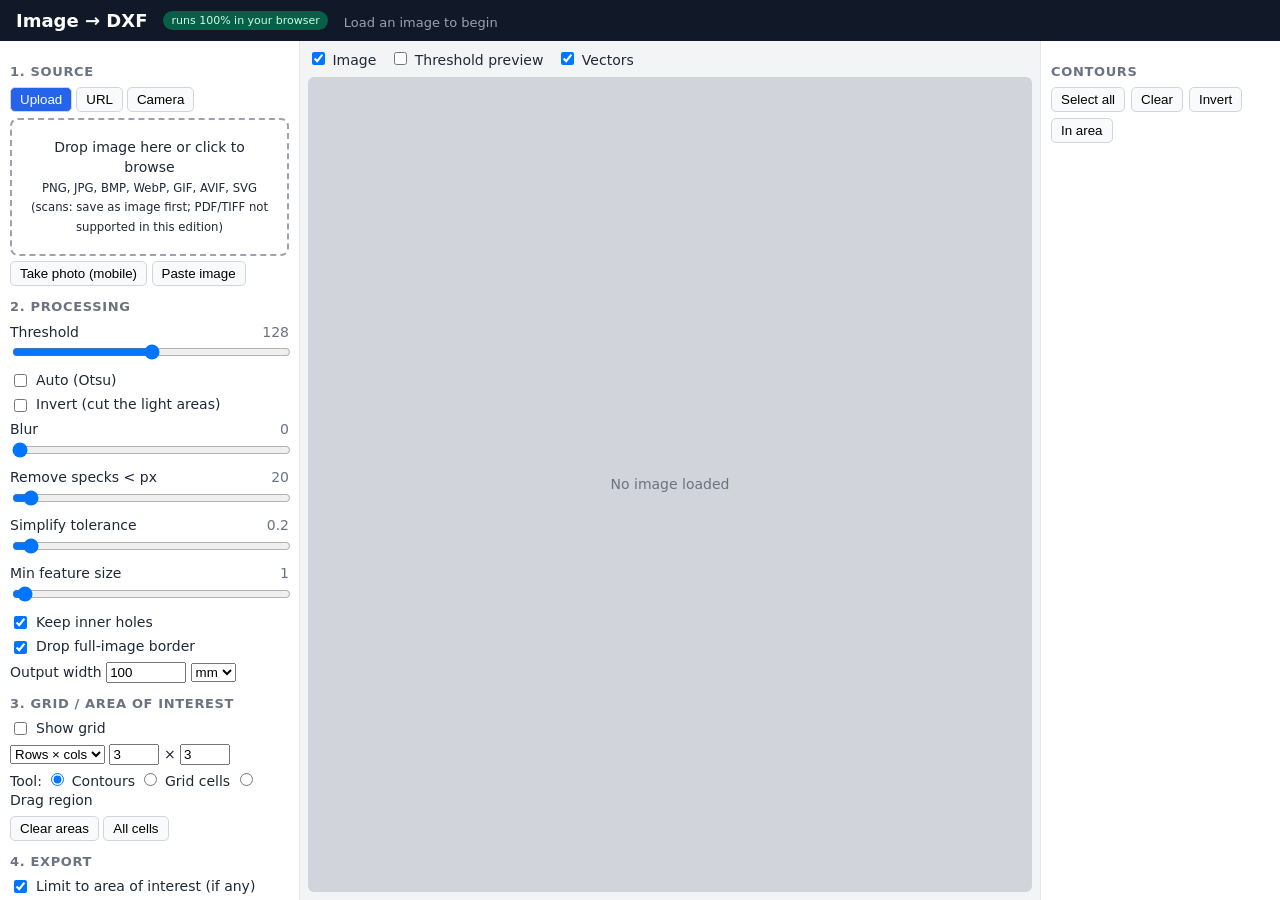
==== web/index.html @ 94e2ead6 "Image to DXF: browser app, Flask app, Windows package" ====
<!doctype html>
<html lang="en"><head><meta charset="utf-8">
<meta name="viewport" content="width=device-width,initial-scale=1">
<title>Image → DXF cut file (browser edition)</title>
<link rel="stylesheet" href="style.css">
</head><body>
<header><h1>Image → DXF</h1><span class="badge" title="Nothing is uploaded: all processing happens in this browser tab.">runs 100% in your browser</span><span id="status" class="status">Load an image to begin</span></header>
<main>
<aside id="panel">
  <section>
    <h2>1. Source</h2>
    <div class="tabs" id="srcTabs">
      <button data-tab="file" class="on">Upload</button><button data-tab="url">URL</button><button data-tab="cam">Camera</button>
    </div>
    <div id="tab-file" class="tab">
      <label id="drop" class="drop">Drop image here or click to browse<br><small>PNG, JPG, BMP, WebP, GIF, AVIF, SVG (scans: save as image first; PDF/TIFF not supported in this edition)</small>
        <input id="fileIn" type="file" accept="image/*" hidden></label>
      <div class="row"><button id="phoneShot" title="On phones/tablets: opens the camera app">Take photo (mobile)</button>
        <input id="phoneIn" type="file" accept="image/*" capture="environment" hidden>
        <button id="pasteBtn" title="Or just press Ctrl+V anywhere on the page">Paste image</button></div>
    </div>
    <div id="tab-url" class="tab" hidden>
      <input id="urlIn" type="url" placeholder="https://example.com/logo.png"><button id="urlGo">Fetch</button>
      <p class="note">Browsers only allow this when the image's website permits cross-origin access (CORS). Many sites don't:
      if it fails, right-click the image → <i>Save image as…</i> and upload the file instead. (The Python/Windows edition fetches server-side and works with more sites.)</p>
    </div>
    <div id="tab-cam" class="tab" hidden>
      <video id="video" playsinline muted></video>
      <p class="note">Camera needs permission, and HTTPS or localhost (opening the file directly also works in Chrome/Edge).</p>
      <div><button id="camStart">Start camera</button> <button id="camShot" disabled>Capture frame</button> <button id="camStop" disabled>Stop</button></div>
    </div>
  </section>
  <section>
    <h2>2. Processing</h2>
    <label>Threshold <output id="o_threshold">128</output><input id="threshold" type="range" min="0" max="255" value="128"></label>
    <label class="row"><input id="auto" type="checkbox"> Auto (Otsu)</label>
    <label class="row"><input id="invert" type="checkbox"> Invert (cut the light areas)</label>
    <label>Blur <output id="o_blur">0</output><input id="blur" type="range" min="0" max="10" value="0"></label>
    <label>Remove specks &lt; <output id="o_speckle">20</output> px<input id="speckle" type="range" min="0" max="500" value="20"></label>
    <label>Simplify tolerance <output id="o_tolerance">0.2</output><input id="tolerance" type="range" min="0" max="5" step="0.05" value="0.2"></label>
    <label>Min feature size <output id="o_min_feature">1</output><input id="min_feature" type="range" min="0" max="50" step="0.5" value="1"></label>
    <label class="row"><input id="holes" type="checkbox" checked> Keep inner holes</label>
    <label class="row"><input id="drop_frame" type="checkbox" checked> Drop full-image border</label>
    <div class="row">Output width <input id="width" type="number" min="0.1" step="any" value="100" style="width:80px">
      <select id="unit"><option>mm</option><option>in</option></select> <small id="heightNote"></small></div>
  </section>
  <section>
    <h2>3. Grid / area of interest</h2>
    <label class="row"><input id="gridOn" type="checkbox"> Show grid</label>
    <div class="row"><select id="gridMode"><option value="count">Rows × cols</option><option value="size">Cell size</option></select>
      <span id="gridCount"><input id="rows" type="number" min="1" max="100" value="3" style="width:50px"> ×
      <input id="cols" type="number" min="1" max="100" value="3" style="width:50px"></span>
      <span id="gridSize" hidden><input id="cell" type="number" min="0.1" step="any" value="25" style="width:70px"> <span class="u">mm</span></span></div>
    <div class="row">Tool:
      <label><input type="radio" name="tool" value="contour" checked> Contours</label>
      <label><input type="radio" name="tool" value="cell"> Grid cells</label>
      <label><input type="radio" name="tool" value="region"> Drag region</label></div>
    <div class="row"><button id="clearAreas">Clear areas</button> <button id="allCells">All cells</button> <small id="areaNote"></small></div>
  </section>
  <section>
    <h2>4. Export</h2>
    <label class="row"><input id="limitArea" type="checkbox" checked> Limit to area of interest (if any)</label>
    <label class="row"><input id="clip" type="checkbox"> Clip contours at area boundary</label>
    <div class="row">Split: <select id="split"><option value="none">One file, one CUT layer</option><option value="layers">One file, layer per group</option><option value="files">Separate files (zip)</option></select></div>
    <div class="row">Group by: <select id="groupBy"><option value="contour">contour</option><option value="cell">area / cell</option></select>
      <label class="row"><input id="zero" type="checkbox"> origin to 0,0 per file</label></div>
    <button id="download" class="primary" disabled>Download DXF</button>
    <div id="exportNote" class="note"></div>
  </section>
</aside>
<section id="view">
  <div class="toolbar">
    <label><input id="showImg" type="checkbox" checked> Image</label>
    <label><input id="showMask" type="checkbox"> Threshold preview</label>
    <label><input id="showVec" type="checkbox" checked> Vectors</label>
    <span id="info" class="note"></span>
  </div>
  <div id="stage"><svg id="svg" xmlns="http://www.w3.org/2000/svg"></svg><div id="empty">No image loaded</div></div>
</section>
<aside id="listPanel">
  <h2>Contours <small id="selCount"></small></h2>
  <div class="row"><button id="selAll">Select all</button><button id="selNone">Clear</button><button id="selInv">Invert</button><button id="selArea" title="Select contours whose bounding box touches the area of interest">In area</button></div>
  <ul id="list"></ul>
</aside>
</main>
<script src="js/polygon-clipping.umd.min.js"></script>
<script src="js/trace.js"></script>
<script src="js/dxf.js"></script>
<script src="js/app.js"></script>
</body></html>
---- web/style.css ----
*{box-sizing:border-box}
body{margin:0;font:14px/1.4 system-ui,sans-serif;background:#f3f4f6;color:#1f2937;height:100vh;display:flex;flex-direction:column}
header{background:#111827;color:#fff;padding:8px 16px;display:flex;gap:16px;align-items:baseline}
header h1{font-size:18px;margin:0}.status{font-size:13px;color:#9ca3af}.status.err{color:#fca5a5}
main{flex:1;display:grid;grid-template-columns:300px 1fr 240px;min-height:0}
aside,#view{overflow:auto}
#panel,#listPanel{background:#fff;padding:10px;border-right:1px solid #e5e7eb}
#listPanel{border-left:1px solid #e5e7eb;border-right:0;display:flex;flex-direction:column}
h2{font-size:13px;text-transform:uppercase;letter-spacing:.05em;color:#6b7280;margin:12px 0 6px}
section>label,section .row{display:block;margin:5px 0}
.row{display:flex;gap:6px;align-items:center;flex-wrap:wrap}
label.row{display:flex}
input[type=range]{width:100%}input[type=url]{width:70%}
output{float:right;color:#6b7280}
button{padding:4px 9px;border:1px solid #d1d5db;background:#f9fafb;border-radius:5px;cursor:pointer}
button:hover:not(:disabled){background:#eef2ff}button:disabled{opacity:.5;cursor:default}
button.primary{background:#2563eb;color:#fff;border-color:#1d4ed8;width:100%;padding:8px;margin-top:6px}
.tabs{display:flex;gap:4px;margin-bottom:6px}.tabs button.on{background:#2563eb;color:#fff}
.drop{display:block;border:2px dashed #9ca3af;border-radius:8px;padding:18px;text-align:center;cursor:pointer}
.drop.over{background:#dbeafe;border-color:#2563eb}
video{width:100%;background:#000;border-radius:6px;max-height:180px}
.note{font-size:12px;color:#6b7280}
#view{padding:8px;display:flex;flex-direction:column}
.toolbar{display:flex;gap:14px;align-items:center;margin-bottom:6px}
#stage{position:relative;flex:1;background:#d1d5db;border-radius:6px;overflow:auto;display:flex;align-items:flex-start;justify-content:center}
#svg{max-width:100%;max-height:100%;background:#fff;display:none;user-select:none;touch-action:none}
#empty{color:#6b7280;align-self:center}
#list{list-style:none;margin:6px 0 0;padding:0;overflow:auto;flex:1}
#list li{display:flex;gap:6px;align-items:center;padding:2px 4px;border-radius:4px;cursor:pointer;font-size:12px}
#list li:hover,#list li.hl{background:#fee2e2}#list li .tag{color:#6b7280;margin-left:auto}
#list li.off{color:#9ca3af}
.c{fill:rgba(220,38,38,.12);stroke:#dc2626;stroke-width:1.5;vector-effect:non-scaling-stroke;cursor:pointer}
.c.off{fill:rgba(0,0,0,0);stroke:#9ca3af;stroke-dasharray:4 3}.c.hl{fill:rgba(250,204,21,.45);stroke:#ca8a04}
.g{stroke:#2563eb;stroke-width:1;vector-effect:non-scaling-stroke;opacity:.7;fill:none}
.cell{fill:rgba(37,99,235,.22);stroke:#2563eb;vector-effect:non-scaling-stroke}
.area{fill:rgba(16,185,129,.2);stroke:#059669;stroke-width:2;vector-effect:non-scaling-stroke;stroke-dasharray:6 3}
.lbl{font:12px sans-serif;fill:#1d4ed8;pointer-events:none}
button.primary:hover:not(:disabled){background:#1d4ed8}

.badge{background:#065f46;color:#d1fae5;font-size:11px;padding:2px 8px;border-radius:10px;align-self:center}
.tab p.note{margin:6px 0}
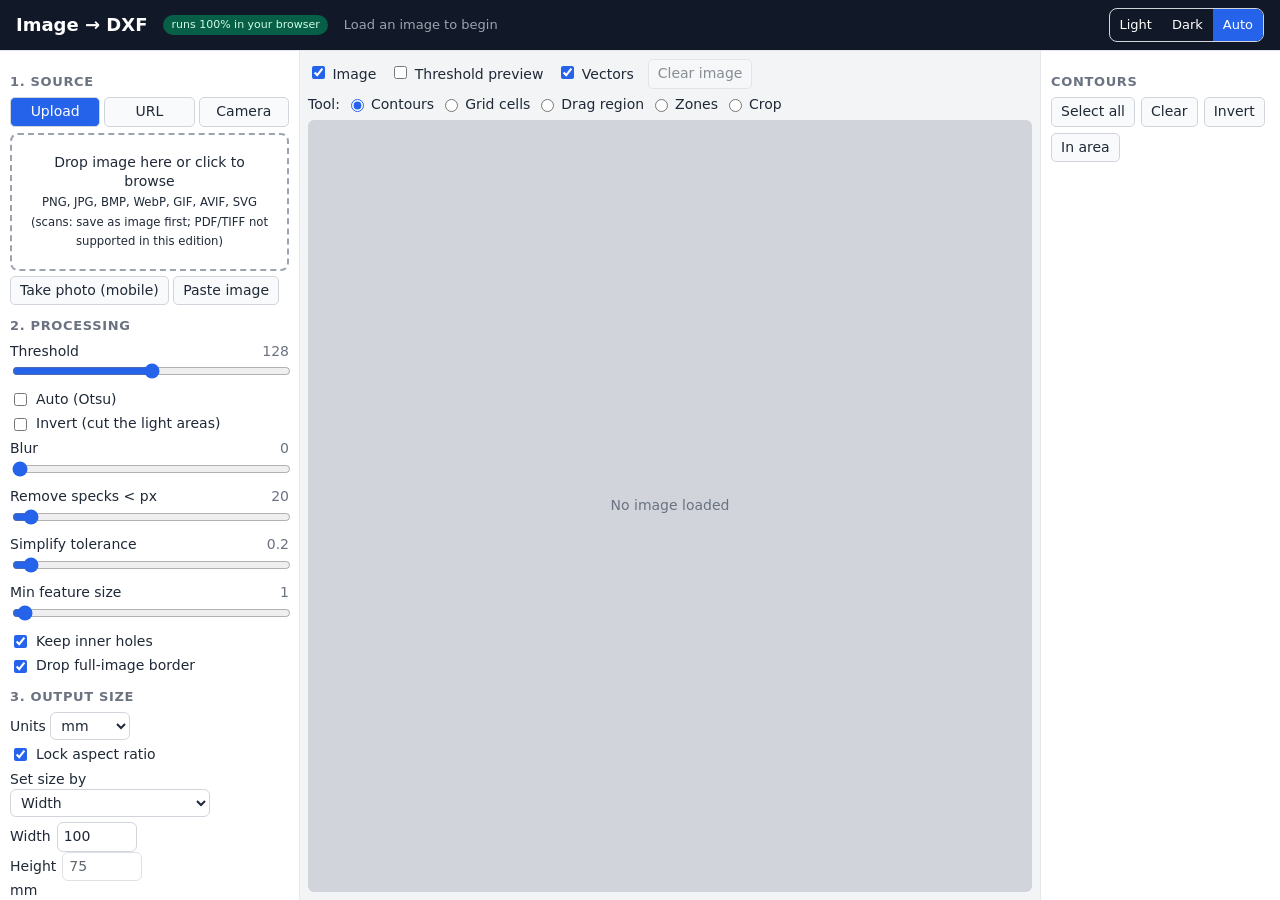
==== commit 18cfb2fe: "Browser edition v3: clear image, cut-inside-first + nearest order, tabs/bridges, zones, crop/focus, " ====
--- a/web/index.html
+++ b/web/index.html
@@ -1,13 +1,25 @@
 <!doctype html>
 <html lang="en"><head><meta charset="utf-8">
-<meta name="viewport" content="width=device-width,initial-scale=1">
+<meta name="viewport" content="width=device-width,initial-scale=1,viewport-fit=cover">
+<meta name="color-scheme" content="light dark">
+<meta name="theme-color" content="#111827" media="(prefers-color-scheme: light)">
+<meta name="theme-color" content="#0b0f17" media="(prefers-color-scheme: dark)">
+<meta name="apple-mobile-web-app-capable" content="yes">
+<meta name="mobile-web-app-capable" content="yes">
+<meta name="apple-mobile-web-app-status-bar-style" content="black-translucent">
+<meta name="apple-mobile-web-app-title" content="Image to DXF">
+<link rel="manifest" href="manifest.webmanifest">
+<link rel="apple-touch-icon" href="icons/apple-touch-icon.png">
+<link rel="icon" type="image/png" sizes="192x192" href="icons/icon-192.png">
+<script>(function(){try{var t=localStorage.getItem('i2d-theme');if(t==='light'||t==='dark')document.documentElement.setAttribute('data-theme',t);}catch(e){}})();</script>
 <title>Image → DXF cut file (browser edition)</title>
 <link rel="stylesheet" href="style.css">
 </head><body>
-<header><h1>Image → DXF</h1><span class="badge" title="Nothing is uploaded: all processing happens in this browser tab.">runs 100% in your browser</span><span id="status" class="status">Load an image to begin</span></header>
+<header><h1>Image → DXF</h1><span class="badge" title="Nothing is uploaded: all processing happens in this browser tab.">runs 100% in your browser</span><span id="status" class="status" role="status" aria-live="polite">Load an image to begin</span>
+<div class="theme" id="themeSwitch" role="group" aria-label="Color theme"><button data-theme="light">Light</button><button data-theme="dark">Dark</button><button data-theme="auto" class="on">Auto</button></div></header>
 <main>
 <aside id="panel">
-  <section>
+  <section id="s-src">
     <h2>1. Source</h2>
     <div class="tabs" id="srcTabs">
       <button data-tab="file" class="on">Upload</button><button data-tab="url">URL</button><button data-tab="cam">Camera</button>
@@ -20,17 +32,17 @@
         <button id="pasteBtn" title="Or just press Ctrl+V anywhere on the page">Paste image</button></div>
     </div>
     <div id="tab-url" class="tab" hidden>
-      <input id="urlIn" type="url" placeholder="https://example.com/logo.png"><button id="urlGo">Fetch</button>
+      <input id="urlIn" type="url" inputmode="url" autocapitalize="off" autocorrect="off" spellcheck="false" placeholder="https://example.com/logo.png"><button id="urlGo">Fetch</button>
       <p class="note">Browsers only allow this when the image's website permits cross-origin access (CORS). Many sites don't:
       if it fails, right-click the image → <i>Save image as…</i> and upload the file instead. (The Python/Windows edition fetches server-side and works with more sites.)</p>
     </div>
     <div id="tab-cam" class="tab" hidden>
-      <video id="video" playsinline muted></video>
+      <video id="video" playsinline webkit-playsinline autoplay muted></video>
       <p class="note">Camera needs permission, and HTTPS or localhost (opening the file directly also works in Chrome/Edge).</p>
       <div><button id="camStart">Start camera</button> <button id="camShot" disabled>Capture frame</button> <button id="camStop" disabled>Stop</button></div>
     </div>
   </section>
-  <section>
+  <section id="s-proc">
     <h2>2. Processing</h2>
     <label>Threshold <output id="o_threshold">128</output><input id="threshold" type="range" min="0" max="255" value="128"></label>
     <label class="row"><input id="auto" type="checkbox"> Auto (Otsu)</label>
@@ -41,30 +53,67 @@
     <label>Min feature size <output id="o_min_feature">1</output><input id="min_feature" type="range" min="0" max="50" step="0.5" value="1"></label>
     <label class="row"><input id="holes" type="checkbox" checked> Keep inner holes</label>
     <label class="row"><input id="drop_frame" type="checkbox" checked> Drop full-image border</label>
-    <div class="row">Output width <input id="width" type="number" min="0.1" step="any" value="100" style="width:80px">
-      <select id="unit"><option>mm</option><option>in</option></select> <small id="heightNote"></small></div>
   </section>
-  <section>
-    <h2>3. Grid / area of interest</h2>
+  <section id="s-size">
+    <h2>3. Output size</h2>
+    <div class="row">Units <select id="unit" aria-label="Units"><option value="mm">mm</option><option value="in">inches</option></select>
+      <label class="row"><input id="lock" type="checkbox" checked> Lock aspect ratio</label></div>
+    <div class="row">Set size by <select id="sizeBy" aria-label="Set size by"><option value="width">Width</option><option value="height">Height</option><option value="percent">Scale (%)</option><option value="dpi">Pixels per inch (PPI/DPI)</option></select></div>
+    <div class="row sizerow"><label>Width <input id="width" type="number" min="0.001" step="any" value="100" class="n80"></label>
+      <label>Height <input id="height" type="number" min="0.001" step="any" value="75" class="n80"></label> <span class="u">mm</span></div>
+    <div class="row" id="rowPct" hidden><label>Scale <input id="pct" type="number" min="0.01" step="any" value="100" class="n80"> %</label> <small>100% = 96 px per inch</small></div>
+    <div class="row" id="rowDpi" hidden><label>PPI <input id="dpi" type="number" min="0.01" step="any" value="96" class="n80"></label> <small>pixels of the image per inch</small></div>
+    <div class="row" id="rowRef" hidden>Width / height refer to <select id="sizeRef" aria-label="Size refers to"><option value="full">the full image (scale preserved)</option><option value="crop">the cropped area</option></select></div>
+    <div id="sizeOut" class="note strong" aria-live="polite">Output size: –</div>
+  </section>
+  <section id="s-crop">
+    <h2>Crop / focus area</h2>
+    <p class="note">Draw a rectangle with the Crop tool, then <i>Focus</i>: tracing and the DXF use only that part of the picture (DXF origin = crop corner). Crop again to narrow further.</p>
+    <div class="row"><button id="cropDraw">Draw crop area</button><button id="cropApply" disabled>Focus / Crop to area</button><button id="cropReset" disabled>Reset crop</button></div>
+    <div id="cropNote" class="note">No crop</div>
+  </section>
+  <section id="s-grid">
+    <h2>4. Grid / area of interest</h2>
     <label class="row"><input id="gridOn" type="checkbox"> Show grid</label>
     <div class="row"><select id="gridMode"><option value="count">Rows × cols</option><option value="size">Cell size</option></select>
-      <span id="gridCount"><input id="rows" type="number" min="1" max="100" value="3" style="width:50px"> ×
-      <input id="cols" type="number" min="1" max="100" value="3" style="width:50px"></span>
-      <span id="gridSize" hidden><input id="cell" type="number" min="0.1" step="any" value="25" style="width:70px"> <span class="u">mm</span></span></div>
-    <div class="row">Tool:
-      <label><input type="radio" name="tool" value="contour" checked> Contours</label>
-      <label><input type="radio" name="tool" value="cell"> Grid cells</label>
-      <label><input type="radio" name="tool" value="region"> Drag region</label></div>
+      <span id="gridCount"><input id="rows" type="number" min="1" max="100" value="3" class="n50"> ×
+      <input id="cols" type="number" min="1" max="100" value="3" class="n50"></span>
+      <span id="gridSize" hidden><input id="cell" type="number" min="0.1" step="any" value="25" class="n70"> <span class="u">mm</span></span></div>
     <div class="row"><button id="clearAreas">Clear areas</button> <button id="allCells">All cells</button> <small id="areaNote"></small></div>
   </section>
-  <section>
-    <h2>4. Export</h2>
+  <section id="s-zones">
+    <h2>5. Zones</h2>
+    <p class="note">Choose the <i>Zones</i> tool and drag on the image to draw a rectangle. Drag a zone to move it, drag its handles to resize. A zone that is switched <b>off</b> removes every contour whose centre (centroid or bounding-box centre) is inside it from the DXF.</p>
+    <div class="row"><button id="zoneAdd">Add zone</button><button id="zoneClear">Clear all zones</button></div>
+    <div id="zoneList"></div>
+  </section>
+  <section id="s-cut">
+    <h2>6. Cut order &amp; tabs</h2>
+    <label class="row"><input id="insideFirst" type="checkbox"> Cut inside first <small>(holes in letters / numbers / shapes and nested islands are written, and so cut, before the outer cut)</small></label>
+    <label class="row"><input id="nearest" type="checkbox"> Nearest-neighbour order <small>(shorter travel)</small></label>
+    <label class="row"><input id="ioLayers" type="checkbox"> Layers CUT_INNER / CUT_OUTER <small>(one-file mode)</small></label>
+    <label class="row"><input id="showOrder" type="checkbox"> Show cut order numbers in preview</label>
+    <div id="orderNote" class="note"></div>
+    <h3>Tabs (hold-in bridges)</h3>
+    <p class="note">Leaves small uncut gaps so parts stay attached until the job ends. Mark contours with the <b>⊓</b> button in the list, or use the buttons below.</p>
+    <label class="row"><input id="tabsAll" type="checkbox"> Tabs on all outer cuts</label>
+    <div class="row"><button id="tabsSel">Add tabs to selected</button><button id="tabsClear">Clear tab marks</button></div>
+    <label class="row"><input id="tabsSkipHoles" type="checkbox" checked> Only outer contours (skip holes)</label>
+    <div class="row"><label>Tab width <input id="tabW" type="number" min="0.001" step="any" value="1" class="n70"></label> <span class="u">mm</span></div>
+    <div class="row">Tabs <select id="tabMode" aria-label="Tab count mode"><option value="count">per contour</option><option value="spacing">by spacing</option></select>
+      <input id="tabN" type="number" min="1" max="50" step="1" value="4" class="n50" aria-label="Tabs per contour">
+      <span id="tabSpacingWrap" hidden><input id="tabS" type="number" min="0.001" step="any" value="50" class="n70" aria-label="Tab spacing"> <span class="u">mm</span></span></div>
+    <div id="tabNote" class="note"></div>
+  </section>
+  <section id="s-exp">
+    <h2>7. Export</h2>
     <label class="row"><input id="limitArea" type="checkbox" checked> Limit to area of interest (if any)</label>
     <label class="row"><input id="clip" type="checkbox"> Clip contours at area boundary</label>
     <div class="row">Split: <select id="split"><option value="none">One file, one CUT layer</option><option value="layers">One file, layer per group</option><option value="files">Separate files (zip)</option></select></div>
     <div class="row">Group by: <select id="groupBy"><option value="contour">contour</option><option value="cell">area / cell</option></select>
       <label class="row"><input id="zero" type="checkbox"> origin to 0,0 per file</label></div>
     <button id="download" class="primary" disabled>Download DXF</button>
+    <button id="share" class="primary alt" hidden>Share / Save to Files…</button>
     <div id="exportNote" class="note"></div>
   </section>
 </aside>
@@ -73,8 +122,15 @@
     <label><input id="showImg" type="checkbox" checked> Image</label>
     <label><input id="showMask" type="checkbox"> Threshold preview</label>
     <label><input id="showVec" type="checkbox" checked> Vectors</label>
+    <button id="clearImg" disabled title="Remove the image and reset contours, selection, grid, zones and crop">Clear image</button>
     <span id="info" class="note"></span>
   </div>
+  <div class="row tools" id="toolRow">Tool:
+    <label><input type="radio" name="tool" value="contour" checked> Contours</label>
+    <label><input type="radio" name="tool" value="cell"> Grid cells</label>
+    <label><input type="radio" name="tool" value="region"> Drag region</label>
+    <label><input type="radio" name="tool" value="zone"> Zones</label>
+    <label><input type="radio" name="tool" value="crop"> Crop</label></div>
   <div id="stage"><svg id="svg" xmlns="http://www.w3.org/2000/svg"></svg><div id="empty">No image loaded</div></div>
 </section>
 <aside id="listPanel">
@@ -83,6 +139,7 @@
   <ul id="list"></ul>
 </aside>
 </main>
+<script src="js/theme.js"></script>
 <script src="js/polygon-clipping.umd.min.js"></script>
 <script src="js/trace.js"></script>
 <script src="js/dxf.js"></script>
--- a/web/style.css
+++ b/web/style.css
@@ -1,41 +1,173 @@
-*{box-sizing:border-box}
-body{margin:0;font:14px/1.4 system-ui,sans-serif;background:#f3f4f6;color:#1f2937;height:100vh;display:flex;flex-direction:column}
-header{background:#111827;color:#fff;padding:8px 16px;display:flex;gap:16px;align-items:baseline}
-header h1{font-size:18px;margin:0}.status{font-size:13px;color:#9ca3af}.status.err{color:#fca5a5}
+/* ---- theme variables: light default, dark via system (Auto) or manual override ---- */
+:root{
+  color-scheme:light;
+  --bg:#f3f4f6;--fg:#1f2937;--muted:#6b7280;--panel:#fff;--border:#e5e7eb;--field:#fff;--field-border:#d1d5db;
+  --btn:#f9fafb;--btn-hover:#eef2ff;--accent:#2563eb;--accent-hover:#1d4ed8;--accent-fg:#fff;
+  --header:#111827;--header-fg:#fff;--status:#9ca3af;--err:#fca5a5;
+  --stage:#d1d5db;--canvas:#fff;--drop-over:#dbeafe;--drop-border:#9ca3af;--hover-row:#fee2e2;--faint:#9ca3af;
+  --badge:#065f46;--badge-fg:#d1fae5;
+  --c-stroke:#dc2626;--c-fill:rgba(220,38,38,.12);--c-off:#9ca3af;--hl-fill:rgba(250,204,21,.45);--hl-stroke:#ca8a04;
+  --g:#2563eb;--cell-fill:rgba(37,99,235,.22);--area-fill:rgba(16,185,129,.2);--area-stroke:#059669;--lbl:#1d4ed8;
+  --lbl-halo:rgba(255,255,255,.85);
+  --zone:#d97706;--zone-fill:rgba(245,158,11,.14);--zone-off:#6b7280;--zone-off-fill:rgba(107,114,128,.28);--tab:#c026d3;--ord:#047857;--crop:#0ea5e9;
+}
+@media (prefers-color-scheme:dark){
+  :root:not([data-theme=light]){
+    color-scheme:dark;
+    --bg:#0b0f17;--fg:#e5e7eb;--muted:#9ca3af;--panel:#141a24;--border:#252d3a;--field:#1b2330;--field-border:#3a4556;
+    --btn:#1f2937;--btn-hover:#2b3647;--accent:#3b82f6;--accent-hover:#2563eb;--accent-fg:#fff;
+    --header:#0b0f17;--header-fg:#f3f4f6;--status:#9ca3af;--err:#fca5a5;
+    --stage:#05080d;--canvas:#1b2330;--drop-over:#1e3a5f;--drop-border:#4b5563;--hover-row:#3b1d24;--faint:#6b7280;
+    --badge:#064e3b;--badge-fg:#a7f3d0;
+    --c-stroke:#ff6b6b;--c-fill:rgba(255,107,107,.18);--c-off:#8b95a5;--hl-fill:rgba(250,204,21,.4);--hl-stroke:#fde047;
+    --g:#60a5fa;--cell-fill:rgba(96,165,250,.3);--area-fill:rgba(52,211,153,.25);--area-stroke:#34d399;--lbl:#93c5fd;
+    --lbl-halo:rgba(11,15,23,.85);
+    --zone:#fbbf24;--zone-fill:rgba(251,191,36,.16);--zone-off:#9ca3af;--zone-off-fill:rgba(156,163,175,.3);--tab:#f0abfc;--ord:#6ee7b7;--crop:#38bdf8;
+  }
+}
+:root[data-theme=dark]{
+  color-scheme:dark;
+  --bg:#0b0f17;--fg:#e5e7eb;--muted:#9ca3af;--panel:#141a24;--border:#252d3a;--field:#1b2330;--field-border:#3a4556;
+  --btn:#1f2937;--btn-hover:#2b3647;--accent:#3b82f6;--accent-hover:#2563eb;--accent-fg:#fff;
+  --header:#0b0f17;--header-fg:#f3f4f6;--status:#9ca3af;--err:#fca5a5;
+  --stage:#05080d;--canvas:#1b2330;--drop-over:#1e3a5f;--drop-border:#4b5563;--hover-row:#3b1d24;--faint:#6b7280;
+  --badge:#064e3b;--badge-fg:#a7f3d0;
+  --c-stroke:#ff6b6b;--c-fill:rgba(255,107,107,.18);--c-off:#8b95a5;--hl-fill:rgba(250,204,21,.4);--hl-stroke:#fde047;
+  --g:#60a5fa;--cell-fill:rgba(96,165,250,.3);--area-fill:rgba(52,211,153,.25);--area-stroke:#34d399;--lbl:#93c5fd;
+  --lbl-halo:rgba(11,15,23,.85);
+}
+
+*{box-sizing:border-box;-webkit-text-size-adjust:100%}
+[hidden]{display:none!important}
+html{background:var(--bg)}
+body{margin:0;font:14px/1.4 system-ui,-apple-system,sans-serif;background:var(--bg);color:var(--fg);height:100vh;height:100dvh;display:flex;flex-direction:column;
+  padding-left:env(safe-area-inset-left);padding-right:env(safe-area-inset-right);padding-bottom:env(safe-area-inset-bottom)}
+header{background:var(--header);color:var(--header-fg);padding:8px 16px;padding-top:calc(8px + env(safe-area-inset-top));
+  margin-left:calc(-1*env(safe-area-inset-left));margin-right:calc(-1*env(safe-area-inset-right));
+  padding-left:calc(16px + env(safe-area-inset-left));padding-right:calc(16px + env(safe-area-inset-right));
+  display:flex;gap:10px 16px;align-items:center;flex-wrap:wrap;border-bottom:1px solid var(--border)}
+header h1{font-size:18px;margin:0}.status{font-size:13px;color:var(--status);flex:1;min-width:120px}.status.err{color:var(--err)}
+.theme{display:flex;border:1px solid var(--field-border);border-radius:8px;overflow:hidden;margin-left:auto}
+.theme button{border:0;border-radius:0;background:transparent;color:var(--header-fg);padding:4px 10px;min-height:32px;font-size:13px}
+.theme button.on{background:var(--accent);color:var(--accent-fg)}
 main{flex:1;display:grid;grid-template-columns:300px 1fr 240px;min-height:0}
 aside,#view{overflow:auto}
-#panel,#listPanel{background:#fff;padding:10px;border-right:1px solid #e5e7eb}
-#listPanel{border-left:1px solid #e5e7eb;border-right:0;display:flex;flex-direction:column}
-h2{font-size:13px;text-transform:uppercase;letter-spacing:.05em;color:#6b7280;margin:12px 0 6px}
+#panel,#listPanel{background:var(--panel);padding:10px;border-right:1px solid var(--border)}
+#listPanel{border-left:1px solid var(--border);border-right:0;display:flex;flex-direction:column}
+h2{font-size:13px;text-transform:uppercase;letter-spacing:.05em;color:var(--muted);margin:12px 0 6px}
 section>label,section .row{display:block;margin:5px 0}
 .row{display:flex;gap:6px;align-items:center;flex-wrap:wrap}
 label.row{display:flex}
-input[type=range]{width:100%}input[type=url]{width:70%}
-output{float:right;color:#6b7280}
-button{padding:4px 9px;border:1px solid #d1d5db;background:#f9fafb;border-radius:5px;cursor:pointer}
-button:hover:not(:disabled){background:#eef2ff}button:disabled{opacity:.5;cursor:default}
-button.primary{background:#2563eb;color:#fff;border-color:#1d4ed8;width:100%;padding:8px;margin-top:6px}
-.tabs{display:flex;gap:4px;margin-bottom:6px}.tabs button.on{background:#2563eb;color:#fff}
-.drop{display:block;border:2px dashed #9ca3af;border-radius:8px;padding:18px;text-align:center;cursor:pointer}
-.drop.over{background:#dbeafe;border-color:#2563eb}
+input[type=range]{width:100%;accent-color:var(--accent)}input[type=url]{width:70%}
+input[type=checkbox],input[type=radio]{accent-color:var(--accent)}
+input[type=url],input[type=number],select{background:var(--field);color:var(--fg);border:1px solid var(--field-border);border-radius:6px;padding:4px 6px;font:inherit}
+.n80{width:80px}.n70{width:70px}.n50{width:50px}
+output{float:right;color:var(--muted)}
+button{padding:4px 9px;border:1px solid var(--field-border);background:var(--btn);color:var(--fg);border-radius:5px;cursor:pointer;font:inherit}
+button:hover:not(:disabled){background:var(--btn-hover)}button:disabled{opacity:.5;cursor:default}
+button.primary{background:var(--accent);color:var(--accent-fg);border-color:var(--accent-hover);width:100%;padding:8px;margin-top:6px}
+button.primary.alt{background:var(--btn);color:var(--fg);border-color:var(--field-border)}
+.tabs{display:flex;gap:4px;margin-bottom:6px}.tabs button{flex:1}.tabs button.on{background:var(--accent);color:var(--accent-fg)}
+.drop{display:block;border:2px dashed var(--drop-border);border-radius:8px;padding:18px;text-align:center;cursor:pointer}
+.drop.over{background:var(--drop-over);border-color:var(--accent)}
 video{width:100%;background:#000;border-radius:6px;max-height:180px}
-.note{font-size:12px;color:#6b7280}
+.note{font-size:12px;color:var(--muted)}
 #view{padding:8px;display:flex;flex-direction:column}
-.toolbar{display:flex;gap:14px;align-items:center;margin-bottom:6px}
-#stage{position:relative;flex:1;background:#d1d5db;border-radius:6px;overflow:auto;display:flex;align-items:flex-start;justify-content:center}
-#svg{max-width:100%;max-height:100%;background:#fff;display:none;user-select:none;touch-action:none}
-#empty{color:#6b7280;align-self:center}
+.toolbar{display:flex;gap:14px;align-items:center;margin-bottom:6px;flex-wrap:wrap}
+#stage{position:relative;flex:1;background:var(--stage);border-radius:6px;overflow:auto;display:flex;align-items:flex-start;justify-content:center}
+#svg{max-width:100%;max-height:100%;background:var(--canvas);display:none;user-select:none;-webkit-user-select:none;-webkit-touch-callout:none;-webkit-tap-highlight-color:transparent;touch-action:none}
+#empty{color:var(--muted);align-self:center}
 #list{list-style:none;margin:6px 0 0;padding:0;overflow:auto;flex:1}
 #list li{display:flex;gap:6px;align-items:center;padding:2px 4px;border-radius:4px;cursor:pointer;font-size:12px}
-#list li:hover,#list li.hl{background:#fee2e2}#list li .tag{color:#6b7280;margin-left:auto}
-#list li.off{color:#9ca3af}
-.c{fill:rgba(220,38,38,.12);stroke:#dc2626;stroke-width:1.5;vector-effect:non-scaling-stroke;cursor:pointer}
-.c.off{fill:rgba(0,0,0,0);stroke:#9ca3af;stroke-dasharray:4 3}.c.hl{fill:rgba(250,204,21,.45);stroke:#ca8a04}
-.g{stroke:#2563eb;stroke-width:1;vector-effect:non-scaling-stroke;opacity:.7;fill:none}
-.cell{fill:rgba(37,99,235,.22);stroke:#2563eb;vector-effect:non-scaling-stroke}
-.area{fill:rgba(16,185,129,.2);stroke:#059669;stroke-width:2;vector-effect:non-scaling-stroke;stroke-dasharray:6 3}
-.lbl{font:12px sans-serif;fill:#1d4ed8;pointer-events:none}
-button.primary:hover:not(:disabled){background:#1d4ed8}
+#list li:hover,#list li.hl{background:var(--hover-row)}#list li .tag{color:var(--muted);margin-left:auto}
+#list li.off{color:var(--faint)}
+.c{fill:var(--c-fill);stroke:var(--c-stroke);stroke-width:1.5;vector-effect:non-scaling-stroke;cursor:pointer}
+.c.off{fill:rgba(0,0,0,0);stroke:var(--c-off);stroke-dasharray:4 3}.c.hl{fill:var(--hl-fill);stroke:var(--hl-stroke)}
+.g{stroke:var(--g);stroke-width:1;vector-effect:non-scaling-stroke;opacity:.7;fill:none}
+.cell{fill:var(--cell-fill);stroke:var(--g);vector-effect:non-scaling-stroke}
+.area{fill:var(--area-fill);stroke:var(--area-stroke);stroke-width:2;vector-effect:non-scaling-stroke;stroke-dasharray:6 3}
+.lbl{font:12px sans-serif;fill:var(--lbl);pointer-events:none;paint-order:stroke;stroke:var(--lbl-halo);stroke-width:3px;stroke-linejoin:round}
+button.primary:hover:not(:disabled){background:var(--accent-hover)}
+.badge{background:var(--badge);color:var(--badge-fg);font-size:11px;padding:2px 8px;border-radius:10px;align-self:center}
+.tab p.note{margin:6px 0}
 
-.badge{background:#065f46;color:#d1fae5;font-size:11px;padding:2px 8px;border-radius:10px;align-self:center}
-.tab p.note{margin:6px 0}
+/* ---- features v3: zones, crop, tabs, order, size ---- */
+h3{font-size:12px;color:var(--muted);margin:12px 0 4px}
+.strong{font-weight:600;color:var(--fg)}
+.sizerow label{display:flex;align-items:center;gap:6px}
+input[readonly]{opacity:.7}
+#toolRow{display:flex;margin:0 0 6px}
+#toolRow label{display:flex;align-items:center;gap:4px}
+.zone,.cropsel{pointer-events:none}
+.zh{display:none;fill:var(--accent);stroke:#fff;stroke-width:1.5;vector-effect:non-scaling-stroke;pointer-events:none}
+.tool-zone .zone,.tool-zone .zh[data-kind=zone],.tool-crop .cropsel,.tool-crop .zh[data-kind=crop]{pointer-events:all}
+.tool-zone .zh[data-kind=zone],.tool-crop .zh[data-kind=crop]{display:inline}
+.tool-zone .zone,.tool-crop .cropsel{cursor:move}
+.zone{fill:var(--zone-fill);stroke:var(--zone);stroke-width:2;vector-effect:non-scaling-stroke}
+.zone.sel{stroke-width:3.5}
+.zone.off{fill:var(--zone-off-fill);stroke:var(--zone-off);stroke-dasharray:6 4}
+.cropsel{fill:rgba(14,165,233,.08);stroke:var(--crop);stroke-width:2;vector-effect:non-scaling-stroke;stroke-dasharray:5 3}
+.cropdim{fill:rgba(0,0,0,.45);pointer-events:none}
+.c.zx{fill:rgba(0,0,0,0);stroke:var(--zone);stroke-dasharray:2 3}
+.c.tabbed{stroke-width:2.6}
+.tabhalo{fill:none;stroke:var(--lbl-halo);stroke-width:11;vector-effect:non-scaling-stroke;stroke-linecap:butt;pointer-events:none}
+.tabgap{fill:none;stroke:var(--tab);stroke-width:7;vector-effect:non-scaling-stroke;stroke-linecap:butt;pointer-events:none}
+.ord{fill:var(--ord);font-weight:700;font-family:sans-serif;pointer-events:none;paint-order:stroke;stroke:var(--lbl-halo);stroke-width:3px;stroke-linejoin:round}
+#list li.zx{color:var(--faint)}
+button.tabbtn{padding:0 7px;line-height:1.3;border-radius:4px;margin-left:4px;min-width:26px}
+button.tabbtn.on{background:var(--tab);color:#fff;border-color:var(--tab)}
+.zone-item{border:1px solid var(--border);border-radius:8px;padding:4px 8px;margin:6px 0}
+.zone-item.active{border-color:var(--zone)}
+.zone-item.zoff{opacity:.85}
+.zone-item .row{margin:2px 0}
+.zbtns button{flex:1 1 auto}
+
+/* ---- phones / narrow screens: single column, big touch targets ---- */
+@media (max-width:820px){
+  body{height:auto;min-height:100vh;min-height:100dvh;display:block;font-size:16px}
+  header{position:sticky;top:0;z-index:20;gap:6px 12px;flex-wrap:wrap}
+  header h1{font-size:19px}
+  .badge{display:none}
+  .status{order:5;flex-basis:100%;font-size:14px;min-height:20px}
+  .theme{margin-left:auto}
+  .theme button{min-height:44px;min-width:56px;padding:6px 10px}
+  main{display:flex;flex-direction:column;min-height:0}
+  #panel{display:contents}
+  #s-src{order:1}#view{order:2}#s-proc{order:3}#s-size{order:4}#s-crop{order:5}#s-grid{order:6}#s-zones{order:7}#listPanel{order:8}#s-cut{order:9}#s-exp{order:10}
+  #panel>section{background:var(--panel);padding:4px 14px 10px;border-bottom:1px solid var(--border)}
+  #listPanel{border:0;border-bottom:1px solid var(--border);padding:4px 14px 10px}
+  aside,#view{overflow:visible}
+  #view{padding:8px 10px}
+  #stage{flex:none;min-height:220px;overflow:hidden;align-items:center}
+  #svg{max-height:none;width:100%!important;height:auto}
+  #empty{padding:60px 0}
+  h2{font-size:14px;margin:14px 0 8px}
+  button,select,input[type=url],input[type=number]{min-height:44px;font-size:16px}
+  button{padding:8px 14px}
+  input[type=url],input[type=number],select{font-size:16px;padding:8px 10px}
+  input[type=url]{width:100%;margin-bottom:6px}
+  #urlGo{width:100%}
+  .n80,.n70{width:96px}.n50{width:72px}
+  label.row,section>label{min-height:44px;align-items:center}
+  label.row{gap:10px}
+  input[type=checkbox],input[type=radio]{width:24px;height:24px;flex:none;margin:0 2px 0 0}
+  .toolbar label{display:flex;align-items:center;gap:8px;min-height:44px}
+  input[type=range]{height:44px;margin:0}
+  .row.tools{gap:6px 8px}.row.tools label{display:flex;align-items:center;gap:8px;min-height:44px;padding:0 12px;border:1px solid var(--field-border);border-radius:8px;background:var(--btn)}
+  .drop{padding:28px 14px;min-height:96px;display:flex;flex-direction:column;justify-content:center}
+  .row>button{flex:1 1 auto}
+  #tab-cam button{margin:2px 2px 2px 0}
+  video{max-height:55vh}
+  .note,small{font-size:13px}
+  #list{max-height:50vh}
+  #list li{min-height:44px;font-size:15px;padding:4px 8px;gap:10px}
+  #list li input{width:24px;height:24px}
+  button.primary{min-height:52px;font-size:17px;margin-top:10px}
+  #s-exp{padding-bottom:calc(20px + env(safe-area-inset-bottom))}
+  .zbtns button,.sizerow input{min-height:44px}
+  button.tabbtn{min-width:44px;min-height:44px;font-size:18px}
+  .sizerow{gap:8px 12px}
+  #toolRow{margin:6px 0}
+  .zone-item{padding:6px 10px}
+  h3{font-size:14px}
+}
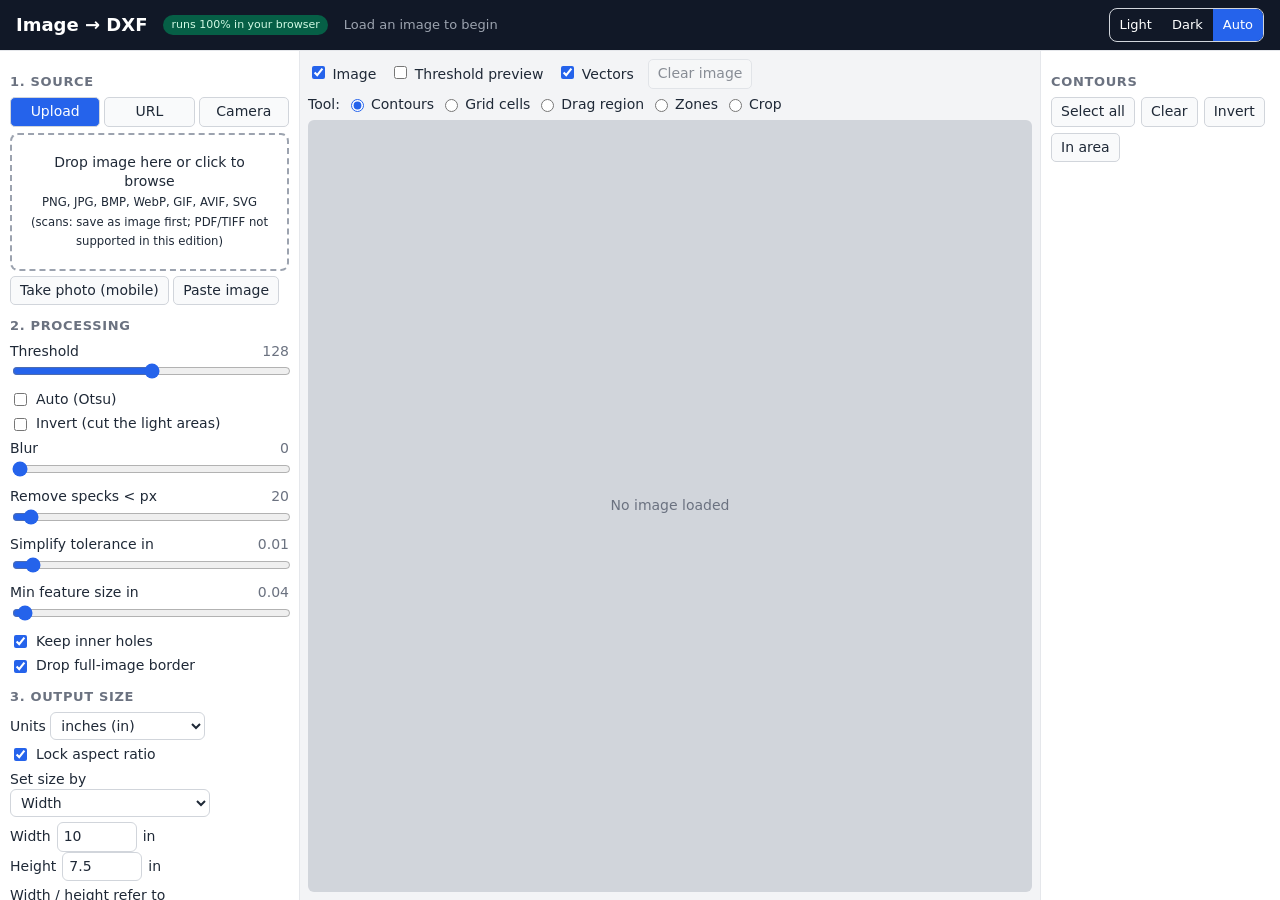
==== commit 05d10df3: "Fix DXF size coming out short: size the traced shapes' bounding box by default (new 'refer to' choic" ====
--- a/web/index.html
+++ b/web/index.html
@@ -49,21 +49,25 @@
     <label class="row"><input id="invert" type="checkbox"> Invert (cut the light areas)</label>
     <label>Blur <output id="o_blur">0</output><input id="blur" type="range" min="0" max="10" value="0"></label>
     <label>Remove specks &lt; <output id="o_speckle">20</output> px<input id="speckle" type="range" min="0" max="500" value="20"></label>
-    <label>Simplify tolerance <output id="o_tolerance">0.2</output><input id="tolerance" type="range" min="0" max="5" step="0.05" value="0.2"></label>
-    <label>Min feature size <output id="o_min_feature">1</output><input id="min_feature" type="range" min="0" max="50" step="0.5" value="1"></label>
+    <label>Simplify tolerance <output id="o_tolerance">0.2</output> <span class="u">mm</span><input id="tolerance" type="range" min="0" max="5" step="0.05" value="0.2"></label>
+    <label>Min feature size <output id="o_min_feature">1</output> <span class="u">mm</span><input id="min_feature" type="range" min="0" max="50" step="0.5" value="1"></label>
     <label class="row"><input id="holes" type="checkbox" checked> Keep inner holes</label>
     <label class="row"><input id="drop_frame" type="checkbox" checked> Drop full-image border</label>
   </section>
   <section id="s-size">
     <h2>3. Output size</h2>
-    <div class="row">Units <select id="unit" aria-label="Units"><option value="mm">mm</option><option value="in">inches</option></select>
+    <div class="row">Units <select id="unit" aria-label="Units"><option value="in" selected>inches (in)</option><option value="mm">millimetres (mm)</option></select>
       <label class="row"><input id="lock" type="checkbox" checked> Lock aspect ratio</label></div>
     <div class="row">Set size by <select id="sizeBy" aria-label="Set size by"><option value="width">Width</option><option value="height">Height</option><option value="percent">Scale (%)</option><option value="dpi">Pixels per inch (PPI/DPI)</option></select></div>
-    <div class="row sizerow"><label>Width <input id="width" type="number" min="0.001" step="any" value="100" class="n80"></label>
-      <label>Height <input id="height" type="number" min="0.001" step="any" value="75" class="n80"></label> <span class="u">mm</span></div>
+    <div class="row sizerow"><label>Width <input id="width" type="number" min="0.001" step="any" value="100" class="n80" inputmode="decimal"> <span class="u">mm</span></label>
+      <label>Height <input id="height" type="number" min="0.001" step="any" value="75" class="n80" inputmode="decimal"> <span class="u">mm</span></label></div>
     <div class="row" id="rowPct" hidden><label>Scale <input id="pct" type="number" min="0.01" step="any" value="100" class="n80"> %</label> <small>100% = 96 px per inch</small></div>
     <div class="row" id="rowDpi" hidden><label>PPI <input id="dpi" type="number" min="0.01" step="any" value="96" class="n80"></label> <small>pixels of the image per inch</small></div>
-    <div class="row" id="rowRef" hidden>Width / height refer to <select id="sizeRef" aria-label="Size refers to"><option value="full">the full image (scale preserved)</option><option value="crop">the cropped area</option></select></div>
+    <div class="row" id="rowRef">Width / height refer to <select id="sizeRef" aria-label="Size refers to">
+      <option value="shapes" selected>traced shapes (exact DXF size)</option>
+      <option value="image">whole image frame (with margins)</option>
+      <option value="full" hidden disabled>full original image (keep scale)</option></select></div>
+    <p class="note" id="refNote">The DXF only contains the traced shapes, so the size you enter is the bounding box of the selected shapes. Margins/whitespace around the artwork in the picture are not counted.</p>
     <div id="sizeOut" class="note strong" aria-live="polite">Output size: –</div>
   </section>
   <section id="s-crop">
@@ -78,7 +82,7 @@
     <div class="row"><select id="gridMode"><option value="count">Rows × cols</option><option value="size">Cell size</option></select>
       <span id="gridCount"><input id="rows" type="number" min="1" max="100" value="3" class="n50"> ×
       <input id="cols" type="number" min="1" max="100" value="3" class="n50"></span>
-      <span id="gridSize" hidden><input id="cell" type="number" min="0.1" step="any" value="25" class="n70"> <span class="u">mm</span></span></div>
+      <span id="gridSize" hidden><input id="cell" type="number" min="0.001" step="any" value="25" class="n70"> <span class="u">mm</span></span></div>
     <div class="row"><button id="clearAreas">Clear areas</button> <button id="allCells">All cells</button> <small id="areaNote"></small></div>
   </section>
   <section id="s-zones">
@@ -115,6 +119,7 @@
     <button id="download" class="primary" disabled>Download DXF</button>
     <button id="share" class="primary alt" hidden>Share / Save to Files…</button>
     <div id="exportNote" class="note"></div>
+    <div id="dxfCheck" class="note strong" aria-live="polite"></div>
   </section>
 </aside>
 <section id="view">
--- a/web/style.css
+++ b/web/style.css
@@ -171,3 +171,6 @@
   .zone-item{padding:6px 10px}
   h3{font-size:14px}
 }
+
+.note.err{color:var(--err)}
+#sizeRef{max-width:100%}
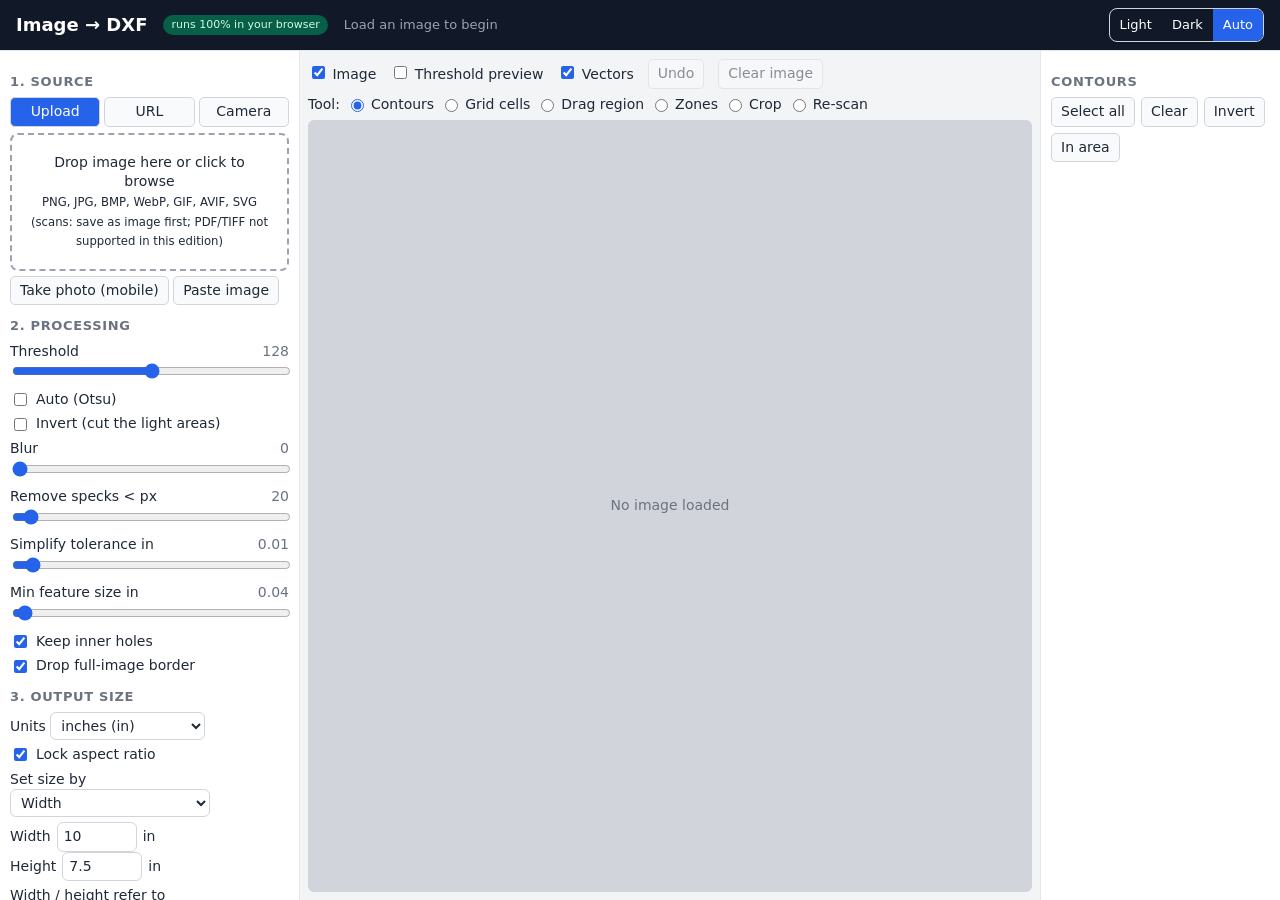
==== commit e9f170b8: "Docs, web mirror and Windows package for edit tools + table passes" ====
--- a/web/index.html
+++ b/web/index.html
@@ -75,6 +75,46 @@
     <p class="note">Draw a rectangle with the Crop tool, then <i>Focus</i>: tracing and the DXF use only that part of the picture (DXF origin = crop corner). Crop again to narrow further.</p>
     <div class="row"><button id="cropDraw">Draw crop area</button><button id="cropApply" disabled>Focus / Crop to area</button><button id="cropReset" disabled>Reset crop</button></div>
     <div id="cropNote" class="note">No crop</div>
+    <div id="asRow" hidden>
+      <h3>Assess whole crop</h3>
+      <p class="note">Crop lighting often differs from the rest of the picture. Re-trace the entire cropped section with its own local settings (independent of the Processing sliders). The size reference above keeps working.</p>
+      <div class="row"><button id="asGo">Re-assess entire cropped section</button></div>
+      <label class="row"><input id="asOn" type="checkbox"> Use local crop settings</label>
+      <div id="asBox" hidden>
+        <label class="row"><input id="asAuto" type="checkbox" checked> Local auto (Otsu from the crop pixels only)</label>
+        <label class="row"><input id="asNorm" type="checkbox"> Stretch contrast first (faint / dim crops)</label>
+        <label>Threshold <output id="o_asThr">128</output><input id="asThr" type="range" min="0" max="255" value="128"></label>
+        <label class="row"><input id="asInvert" type="checkbox"> Invert</label>
+        <label>Blur <output id="o_asBlur">0</output><input id="asBlur" type="range" min="0" max="10" value="0"></label>
+        <label>Detail: remove specks &lt; <output id="o_asSpeckle">4</output> px<input id="asSpeckle" type="range" min="0" max="200" value="4"></label>
+        <label>Detail: simplify <output id="o_asSimp">0.5</output> px<input id="asSimp" type="range" min="0" max="5" step="0.1" value="0.5"></label>
+        <label>Detail: min size <output id="o_asMin">3</output> px<input id="asMin" type="range" min="0" max="100" value="3"></label>
+      </div>
+    </div>
+  </section>
+  <section id="s-rescan">
+    <h2>Re-scan area</h2>
+    <p class="note">Missed a cut? Choose the <i>Re-scan</i> tool and drag a rectangle over the spot. That region alone is re-traced from the source pixels with its own settings; the green preview shows what would be found. <i>Add to cuts</i> merges it into the cuts (undo available).</p>
+    <div class="row"><button id="rsDraw">Draw re-scan area</button><button id="rsClear" disabled>Clear area</button></div>
+    <label class="row"><input id="rsAuto" type="checkbox" checked> Local auto (Otsu) threshold</label>
+    <label class="row"><input id="rsNorm" type="checkbox"> Stretch contrast first (faint shapes)</label>
+    <label>Threshold <output id="o_rsThr">128</output><input id="rsThr" type="range" min="0" max="255" value="128"></label>
+    <label class="row"><input id="rsInvert" type="checkbox"> Invert</label>
+    <label>Blur <output id="o_rsBlur">0</output><input id="rsBlur" type="range" min="0" max="10" value="0"></label>
+    <label>Remove specks &lt; <output id="o_rsSpeckle">4</output> px<input id="rsSpeckle" type="range" min="0" max="200" value="4"></label>
+    <label>Simplify <output id="o_rsSimp">0.5</output> px<input id="rsSimp" type="range" min="0" max="5" step="0.1" value="0.5"></label>
+    <label>Min size <output id="o_rsMin">3</output> px<input id="rsMin" type="range" min="0" max="100" value="3"></label>
+    <label class="row"><input id="rsReplace" type="checkbox"> Replace existing contours inside the area</label>
+    <div class="row"><button id="rsAdd" class="primary" disabled>Add to cuts</button></div>
+    <div id="rsNote" class="note"></div>
+  </section>
+  <section id="s-merge">
+    <h2>Merge touching cuts</h2>
+    <p class="note">Contours that touch, overlap or lie within the tolerance are unioned into one outline (shared inner edges removed, holes kept).</p>
+    <div class="row">Merge <select id="mergeScope" aria-label="Merge scope"><option value="all">all contours</option><option value="selected">only selected</option></select></div>
+    <div class="row"><label>Touch tolerance <input id="mergeTol" type="number" min="0" step="any" value="0.01" class="n70" inputmode="decimal"> <span class="u">in</span></label></div>
+    <div class="row"><button id="mergeGo" disabled>Merge touching cuts</button></div>
+    <div id="mergeNote" class="note"></div>
   </section>
   <section id="s-grid">
     <h2>4. Grid / area of interest</h2>
@@ -109,6 +149,24 @@
       <span id="tabSpacingWrap" hidden><input id="tabS" type="number" min="0.001" step="any" value="50" class="n70" aria-label="Tab spacing"> <span class="u">mm</span></span></div>
     <div id="tabNote" class="note"></div>
   </section>
+  <section id="s-table">
+    <h2>Table size &amp; material moves</h2>
+    <label class="row"><input id="tblOn" type="checkbox"> Break the job into passes that fit my table</label>
+    <div id="tblBox" hidden>
+      <p class="note">When the job is bigger than the table it is split at the table boundaries. After each pass the torch parks; move the material, then run the next file.</p>
+      <div class="row">Preset <select id="tblPreset" aria-label="Table preset"><option value="24x24">24 × 24 in</option><option value="24x48">24 × 48 in</option><option value="48x48">48 × 48 in</option><option value="48x96">48 × 96 in (4 × 8 ft)</option><option value="60x120">60 × 120 in (5 × 10 ft)</option><option value="custom">Custom</option></select></div>
+      <div class="row"><label>Length (X) <input id="tblW" type="number" min="0.001" step="any" value="48" class="n80" inputmode="decimal"> <span class="u">in</span></label>
+        <label>Height (Y) <input id="tblH" type="number" min="0.001" step="any" value="48" class="n80" inputmode="decimal"> <span class="u">in</span></label></div>
+      <div class="row">Start corner <select id="tblCorner" aria-label="Start corner"><option value="bl">lower-left</option><option value="br">lower-right</option><option value="tl">upper-left</option><option value="tr">upper-right</option></select></div>
+      <div class="row"><label>Overlap / registration margin <input id="tblOv" type="number" min="0" step="any" value="1" class="n70" inputmode="decimal"> <span class="u">in</span></label></div>
+      <div class="row">Cuts across a break <select id="tblMode" aria-label="Cuts across a break"><option value="clip">continue in the next pass (clip at the break)</option><option value="whole">keep whole contours (assign by centre)</option></select></div>
+      <div class="row">Torch park <select id="tblPark" aria-label="Torch park position"><option value="bl">table lower-left</option><option value="br">table lower-right</option><option value="tl">table upper-left</option><option value="tr">table upper-right</option><option value="custom">custom X, Y</option></select></div>
+      <div id="tblParkXY" class="row" hidden><label>X <input id="tblParkX" type="number" step="any" value="0" class="n70" inputmode="decimal"></label> <label>Y <input id="tblParkY" type="number" step="any" value="0" class="n70" inputmode="decimal"></label> <span class="u">in</span></div>
+      <label class="row"><input id="tblMarks" type="checkbox"> Registration marks at the breaks (layers REG_MARK / REG_ALIGN)</label>
+      <div class="row">Output <select id="tblOut" aria-label="Table output"><option value="files">one DXF per pass (zip)</option><option value="single">single DXF, layers SECTION_1…</option></select></div>
+      <div id="tblNote" class="note" aria-live="polite"></div>
+    </div>
+  </section>
   <section id="s-exp">
     <h2>7. Export</h2>
     <label class="row"><input id="limitArea" type="checkbox" checked> Limit to area of interest (if any)</label>
@@ -127,6 +185,7 @@
     <label><input id="showImg" type="checkbox" checked> Image</label>
     <label><input id="showMask" type="checkbox"> Threshold preview</label>
     <label><input id="showVec" type="checkbox" checked> Vectors</label>
+    <button id="undoEdit" disabled title="Undo the last merge / re-scan">Undo</button>
     <button id="clearImg" disabled title="Remove the image and reset contours, selection, grid, zones and crop">Clear image</button>
     <span id="info" class="note"></span>
   </div>
@@ -135,7 +194,8 @@
     <label><input type="radio" name="tool" value="cell"> Grid cells</label>
     <label><input type="radio" name="tool" value="region"> Drag region</label>
     <label><input type="radio" name="tool" value="zone"> Zones</label>
-    <label><input type="radio" name="tool" value="crop"> Crop</label></div>
+    <label><input type="radio" name="tool" value="crop"> Crop</label>
+    <label><input type="radio" name="tool" value="rescan"> Re-scan</label></div>
   <div id="stage"><svg id="svg" xmlns="http://www.w3.org/2000/svg"></svg><div id="empty">No image loaded</div></div>
 </section>
 <aside id="listPanel">
--- a/web/style.css
+++ b/web/style.css
@@ -174,3 +174,14 @@
 
 .note.err{color:var(--err)}
 #sizeRef{max-width:100%}
+
+/* merge / re-scan / table overlays */
+.rsarea{fill:var(--area-fill);stroke:var(--area-stroke);stroke-width:2;vector-effect:non-scaling-stroke;stroke-dasharray:4 3;pointer-events:none}
+.rspoly{fill:none;stroke:var(--area-stroke);stroke-width:3;vector-effect:non-scaling-stroke;pointer-events:none}
+.rspoly.dup{stroke:var(--faint);stroke-dasharray:3 3;stroke-width:2}
+.tblreg{fill:var(--tab);fill-opacity:.07;pointer-events:none}.tblreg.p1{fill-opacity:.15}
+.tblwin{fill:none;stroke:var(--tab);stroke-width:2;stroke-dasharray:8 5;vector-effect:non-scaling-stroke;pointer-events:none}
+.tblbrk{stroke:var(--tab);stroke-width:4;vector-effect:non-scaling-stroke;pointer-events:none}
+.tbllbl{fill:var(--tab);font-weight:700;font-family:sans-serif;pointer-events:none;paint-order:stroke;stroke:var(--lbl-halo);stroke-width:4px;stroke-linejoin:round}
+.tblpark{fill:var(--accent);stroke:#fff;stroke-width:1.5;vector-effect:non-scaling-stroke;pointer-events:none}
+#s-table select,#s-merge select{max-width:100%}
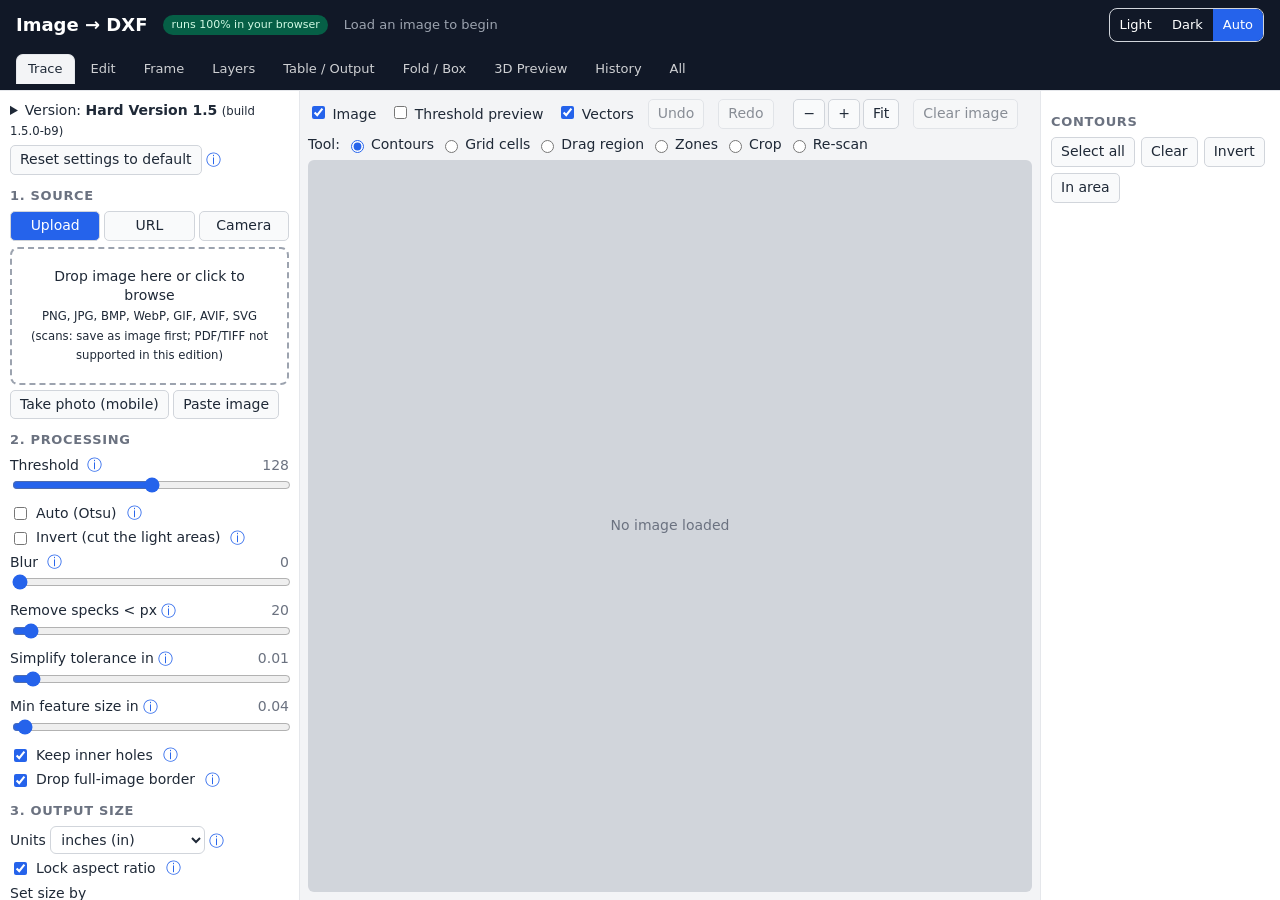
==== commit cbb2247c: "Hard Version 1.5: tabs, reset, help bubbles, DXF presets (TorchMate/R12), version + update check, ed" ====
--- a/web/index.html
+++ b/web/index.html
@@ -13,12 +13,26 @@
 <link rel="icon" type="image/png" sizes="192x192" href="icons/icon-192.png">
 <script>(function(){try{var t=localStorage.getItem('i2d-theme');if(t==='light'||t==='dark')document.documentElement.setAttribute('data-theme',t);}catch(e){}})();</script>
 <title>Image → DXF cut file (browser edition)</title>
-<link rel="stylesheet" href="style.css">
+<link rel="stylesheet" href="style.css?v=1.5.0-b9">
 </head><body>
 <header><h1>Image → DXF</h1><span class="badge" title="Nothing is uploaded: all processing happens in this browser tab.">runs 100% in your browser</span><span id="status" class="status" role="status" aria-live="polite">Load an image to begin</span>
-<div class="theme" id="themeSwitch" role="group" aria-label="Color theme"><button data-theme="light">Light</button><button data-theme="dark">Dark</button><button data-theme="auto" class="on">Auto</button></div></header>
+<div class="theme" id="themeSwitch" role="group" aria-label="Color theme"><button data-theme="light">Light</button><button data-theme="dark">Dark</button><button data-theme="auto" class="on">Auto</button></div>
+<nav id="tabBar" class="tabbar" role="tablist" aria-label="Sections"></nav></header>
+<div id="updBanner" class="updbanner" hidden><span id="updText">Update available</span> <button id="updReload">Reload</button> <button id="updLater">Later</button></div>
 <main>
 <aside id="panel">
+  <section id="s-reset">
+    <details id="verMenu"><summary>Version: <b id="verName">Hard Version 1.5</b> <small id="verBuild"></small></summary>
+      <div class="vermenu">
+        <div class="note" id="verInfo"></div>
+        <div class="row"><a id="toV1" href="v1/" class="btnlink">Switch to Hard Version 1</a></div>
+        <div class="row"><button id="updCheck" type="button">Check for updates</button> <small id="updNote"></small></div>
+        <label class="row"><input id="autoUpd" type="checkbox" data-keep> Auto-update (reload when a new build is published and no image is open)</label>
+        <div id="winUpd" hidden><label class="row"><input id="winAutoUpd" type="checkbox" data-keep> Windows app: install updates automatically at start-up</label>
+          <div class="row"><button id="winUpdGo" type="button">Download &amp; install update</button></div><div id="winUpdNote" class="note"></div></div>
+      </div></details>
+    <div class="row"><button id="resetDefaults" type="button" title="Restore every setting to its default (keeps the image)">Reset settings to default</button></div>
+  </section>
   <section id="s-src">
     <h2>1. Source</h2>
     <div class="tabs" id="srcTabs">
@@ -174,10 +188,92 @@
     <div class="row">Split: <select id="split"><option value="none">One file, one CUT layer</option><option value="layers">One file, layer per group</option><option value="files">Separate files (zip)</option></select></div>
     <div class="row">Group by: <select id="groupBy"><option value="contour">contour</option><option value="cell">area / cell</option></select>
       <label class="row"><input id="zero" type="checkbox"> origin to 0,0 per file</label></div>
+    <div class="row">DXF format <select id="dxfFmt" aria-label="DXF format"><option value="r2000" selected>Current: R2000, LWPOLYLINE</option><option value="torchmate">TorchMate-friendly (R12, closed POLYLINE, inches, one CUT layer)</option><option value="r12">R12 compatible (AC1009, POLYLINE)</option></select></div>
     <button id="download" class="primary" disabled>Download DXF</button>
     <button id="share" class="primary alt" hidden>Share / Save to Files…</button>
     <div id="exportNote" class="note"></div>
     <div id="dxfCheck" class="note strong" aria-live="polite"></div>
+  </section>
+  <section id="s-edit">
+    <h2>Edit contours</h2>
+    <p class="note">Pick an edit tool above the picture. Zoom with the buttons, the mouse wheel or a two-finger pinch; drag with the Pan tool (or the middle mouse button / two fingers) to move around. Edits feed the DXF directly. A re-trace (changing Processing settings) discards contour edits; drawn lines are kept.</p>
+    <div class="row"><label class="row"><input id="snapV" type="checkbox" checked> Snap to vertices</label><label class="row"><input id="snapG" type="checkbox"> Snap to grid</label>
+      <label>grid <input id="snapGs" type="number" class="n70 len" min="0.001" step="any" value="0.25" inputmode="decimal"> <span class="u">in</span></label></div>
+    <div class="row">Eraser removes <select id="eraseMode" aria-label="Eraser mode"><option value="cut">the whole cut</option><option value="seg">one segment (opens the cut)</option></select></div>
+    <div class="row"><label>Bridge width <input id="bridgeW" type="number" class="n70 len" min="0.001" step="any" value="0.125" inputmode="decimal"> <span class="u">in</span></label></div>
+    <div class="row"><button id="drawFinish" type="button">Finish line</button><button id="drawClose" type="button">Close shape</button><button id="drawCancel" type="button">Cancel</button></div>
+    <div class="row"><button id="undo2" type="button">Undo</button><button id="redo2" type="button">Redo</button><button id="recalcOrder" type="button">Recalculate cut order</button></div>
+    <div id="editNote" class="note" aria-live="polite"></div>
+  </section>
+  <section id="s-frame">
+    <h2>Frame</h2>
+    <label class="row"><input id="frOn" type="checkbox"> Add a frame around the artwork</label>
+    <div class="row">Shape <select id="frShape" aria-label="Frame shape"><option value="rect">rectangle</option><option value="round">rounded rectangle</option><option value="ellipse">circle / ellipse</option></select></div>
+    <div class="row" id="frRadRow"><label>Corner radius <input id="frRad" type="number" class="n70 len" min="0" step="any" value="0.5" inputmode="decimal"> <span class="u">in</span></label></div>
+    <label class="row"><input id="frCircle" type="checkbox"> Force a true circle (not an ellipse)</label>
+    <div class="row"><label>Offset from artwork <input id="frOff" type="number" class="n70 len" min="0" step="any" value="0.5" inputmode="decimal"> <span class="u">in</span></label></div>
+    <div class="row">Style <select id="frStyle" aria-label="Frame style"><option value="band">double outline: frame band / plate</option><option value="single">single outline</option></select></div>
+    <div class="row" id="frWRow"><label>Frame width <input id="frW" type="number" class="n70 len" min="0.001" step="any" value="0.5" inputmode="decimal"> <span class="u">in</span></label></div>
+    <h3>Bridges to the artwork</h3>
+    <label class="row"><input id="frBr" type="checkbox"> Connect the artwork to the frame with bridges</label>
+    <div class="row"><label>Per side <input id="frBrN" type="number" class="n50" min="1" max="10" step="1" value="1"></label>
+      <label>Width <input id="frBrW" type="number" class="n70 len" min="0.001" step="any" value="0.25" inputmode="decimal"> <span class="u">in</span></label></div>
+    <div class="row">Sides <label class="row"><input id="frBrT" type="checkbox" checked> top</label><label class="row"><input id="frBrB" type="checkbox" checked> bottom</label><label class="row"><input id="frBrL" type="checkbox" checked> left</label><label class="row"><input id="frBrR" type="checkbox" checked> right</label></div>
+    <div id="frNote" class="note" aria-live="polite"></div>
+  </section>
+  <section id="s-layers">
+    <h2>Layers (layered / stacked art)</h2>
+    <p class="note">Splits the picture into N brightness layers. Layer 1 is the base (largest area, everything darker than the lightest threshold); each next layer keeps only darker pixels. Stack the cut parts to build depth.</p>
+    <div class="row"><label>Layers <input id="lyN" type="number" class="n50" min="2" max="12" step="1" value="3"></label>
+      <label>Darkest <input id="lyLo" type="number" class="n50" min="0" max="255" value="60"></label> <label>Lightest <input id="lyHi" type="number" class="n50" min="0" max="255" value="200"></label></div>
+    <div class="row"><button id="lyAuto" type="button">Spread thresholds evenly</button> <small>thresholds: <span id="lyThr"></span></small></div>
+    <label class="row"><input id="lyBase" type="checkbox"> Add a solid base plate as layer 1</label>
+    <div class="row"><label>Plate margin <input id="lyMargin" type="number" class="n70 len" min="0" step="any" value="0.5" inputmode="decimal"> <span class="u">in</span></label></div>
+    <div class="row">Alignment <select id="lyAlign" aria-label="Alignment aids"><option value="none">none</option><option value="holes" selected>alignment holes (cut in every layer)</option><option value="marks">registration marks (REG layer, not cut)</option></select>
+      <label>Hole Ø <input id="lyHole" type="number" class="n70 len" min="0.01" step="any" value="0.25" inputmode="decimal"> <span class="u">in</span></label></div>
+    <div class="row"><label>Material thickness (3D) <input id="lyT" type="number" class="n70 len" min="0.001" step="any" value="0.125" inputmode="decimal"> <span class="u">in</span></label> <label>spacing <input id="lyGap" type="number" class="n70 len" min="0" step="any" value="0.05" inputmode="decimal"></label></div>
+    <div class="row">Export <select id="lyOut" aria-label="Layer export"><option value="zip">zip: one DXF per layer</option><option value="single">single DXF, layers LAYER_1…N</option><option value="both">both (zip incl. combined DXF)</option></select></div>
+    <div class="row"><button id="lyGo" type="button">Preview layers</button><button id="lyDl" type="button" class="primary">Download layers</button></div>
+    <svg id="lyPrev" class="lyprev" xmlns="http://www.w3.org/2000/svg"></svg>
+    <div id="lyNote" class="note" aria-live="polite"></div>
+  </section>
+  <section id="s-fold">
+    <h2>Fold / Box <small>(v1 of this feature)</small></h2>
+    <p class="note">Enter the box you want; the app works out the bend allowance, bend deduction and flat-pattern size, and recomputes everything live. Open-top box, cross layout, bend lines on the BEND layer (not cut).</p>
+    <div class="row">Dimensions are <select id="fdMode" aria-label="Dimension mode"><option value="outside" selected>outside</option><option value="inside">inside</option></select></div>
+    <div class="row sizerow"><label>Length L <input id="fdL" type="number" class="n70 len" min="0.01" step="any" value="6" inputmode="decimal"></label><label>Width W <input id="fdW" type="number" class="n70 len" min="0.01" step="any" value="4" inputmode="decimal"></label><label>Height H <input id="fdH" type="number" class="n70 len" min="0.01" step="any" value="2" inputmode="decimal"></label> <span class="u">in</span></div>
+    <div class="row"><label>Scale <input id="fdScale" type="number" class="n70" min="1" step="any" value="100"> %</label> <small>(applies to L, W, H)</small></div>
+    <div class="row">Material <select id="fdMat" aria-label="Material"><option value="steel" selected>mild steel</option><option value="alu">aluminium</option><option value="ss">stainless steel</option><option value="custom">custom</option></select>
+      <button id="fdSaveK" type="button" title="Store the K-factor below as this material's preset">Save K as preset</button></div>
+    <div class="row sizerow"><label>Thickness T <input id="fdT" type="number" class="n70 len" min="0.001" step="any" value="0.125" inputmode="decimal"></label><label>Inside radius R <input id="fdR" type="number" class="n70 len" min="0" step="any" value="0.125" inputmode="decimal"></label> <span class="u">in</span></div>
+    <div class="row sizerow"><label>K-factor <input id="fdK" type="number" class="n70" min="0" max="1" step="0.01" value="0.44"></label><label>Bend angle <input id="fdA" type="number" class="n70" min="1" max="180" step="any" value="90"> °</label></div>
+    <div class="row sizerow"><label>Corner relief Ø <input id="fdRel" type="number" class="n70 len" min="0" step="any" value="0" inputmode="decimal"></label> <small>0 = auto (radius T + R)</small>
+      <label>Kerf allowance <input id="fdKerf" type="number" class="n70 len" min="0" step="any" value="0" inputmode="decimal"></label> <span class="u">in</span></div>
+    <h3>Face images</h3>
+    <p class="note">Optional: an image per face is traced with the Processing settings and scaled to that face's flat size.</p>
+    <div class="row">Images become <select id="fdImgMode" aria-label="Face image mode"><option value="cut">cut-outs (dark shapes fall out)</option><option value="inv">inverted (light areas fall out)</option></select>
+      <label>margin <input id="fdMargin" type="number" class="n70 len" min="0" step="any" value="0.25" inputmode="decimal"></label></div>
+    <label class="row"><input id="fdMirror" type="checkbox" checked> Readable from the outside of the folded box (mirror in the flat)</label>
+    <div id="fdFaces" class="fdfaces"></div>
+    <div class="row"><button id="fdDl" type="button" class="primary">Download flat pattern DXF</button></div>
+    <div id="fdNote" class="note" aria-live="polite"></div>
+  </section>
+  <section id="s-3d">
+    <h2>3D Preview</h2>
+    <div class="row">Show <select id="v3Src" aria-label="3D source"><option value="fold">Fold / Box pattern</option><option value="layers">Layered stack</option></select></div>
+    <label>Fold <output id="o_v3Fold">100</output> %<input id="v3Fold" type="range" min="0" max="100" value="100"></label>
+    <div class="row"><button id="v3Play" type="button">▶ Animate fold</button><button id="v3Reset" type="button">Reset view</button></div>
+    <label class="row"><input id="v3Holes" type="checkbox" checked> Show cut-outs</label>
+    <p class="note">Drag to orbit, wheel or pinch to zoom. Lightweight built-in renderer (no downloads); loaded only when this tab is opened.</p>
+    <div id="v3Note" class="note"></div>
+  </section>
+  <section id="s-hist">
+    <h2>History</h2>
+    <p class="note" id="histWhere">Images you open are saved on this device with their settings.</p>
+    <div class="row"><button id="histSave" type="button">Save current now</button><button id="histClear" type="button">Clear all</button></div>
+    <div class="row"><label>Keep up to <input id="histCap" type="number" class="n50" min="5" max="500" step="1" value="40" data-keep></label> items / <input id="histMB" type="number" class="n50" min="10" max="2000" step="10" value="200" data-keep> MB</div>
+    <div id="histList" class="histlist"></div>
+    <div id="histNote" class="note" aria-live="polite"></div>
   </section>
 </aside>
 <section id="view">
@@ -185,7 +281,8 @@
     <label><input id="showImg" type="checkbox" checked> Image</label>
     <label><input id="showMask" type="checkbox"> Threshold preview</label>
     <label><input id="showVec" type="checkbox" checked> Vectors</label>
-    <button id="undoEdit" disabled title="Undo the last merge / re-scan">Undo</button>
+    <button id="undoEdit" disabled title="Undo the last merge / re-scan">Undo</button><button id="redoEdit" disabled title="Redo">Redo</button>
+    <span class="zoombtns"><button id="zOut" type="button" title="Zoom out" aria-label="Zoom out">−</button><button id="zIn" type="button" title="Zoom in" aria-label="Zoom in">+</button><button id="zFit" type="button" title="Fit the whole picture">Fit</button></span>
     <button id="clearImg" disabled title="Remove the image and reset contours, selection, grid, zones and crop">Clear image</button>
     <span id="info" class="note"></span>
   </div>
@@ -196,17 +293,31 @@
     <label><input type="radio" name="tool" value="zone"> Zones</label>
     <label><input type="radio" name="tool" value="crop"> Crop</label>
     <label><input type="radio" name="tool" value="rescan"> Re-scan</label></div>
+  <div class="row tools" id="editRow">Edit:
+    <label><input type="radio" name="tool" value="e-select"> Select</label>
+    <label><input type="radio" name="tool" value="e-pan"> Pan</label>
+    <label><input type="radio" name="tool" value="e-erase"> Eraser</label>
+    <label><input type="radio" name="tool" value="e-draw"> Draw line</label>
+    <label><input type="radio" name="tool" value="e-move"> Move vertex</label>
+    <label><input type="radio" name="tool" value="e-straight"> Straighten</label>
+    <label><input type="radio" name="tool" value="e-bridge"> Connect / bridge</label>
+    <label><input type="radio" name="tool" value="e-split"> Split</label></div>
   <div id="stage"><svg id="svg" xmlns="http://www.w3.org/2000/svg"></svg><div id="empty">No image loaded</div></div>
 </section>
+<section id="foldView" class="sideview"><div class="toolbar"><b>Flat pattern</b> <span id="fdInfo" class="note"></span></div><div class="fdwrap"><svg id="fdSvg" xmlns="http://www.w3.org/2000/svg"></svg></div><div id="fdMath" class="fdmath"></div></section>
+<section id="view3d" class="sideview"><canvas id="c3d"></canvas></section>
 <aside id="listPanel">
   <h2>Contours <small id="selCount"></small></h2>
   <div class="row"><button id="selAll">Select all</button><button id="selNone">Clear</button><button id="selInv">Invert</button><button id="selArea" title="Select contours whose bounding box touches the area of interest">In area</button></div>
   <ul id="list"></ul>
 </aside>
 </main>
-<script src="js/theme.js"></script>
-<script src="js/polygon-clipping.umd.min.js"></script>
-<script src="js/trace.js"></script>
-<script src="js/dxf.js"></script>
-<script src="js/app.js"></script>
+<script src="js/theme.js?v=1.5.0-b9"></script>
+<script src="js/polygon-clipping.umd.min.js?v=1.5.0-b9"></script>
+<script src="js/trace.js?v=1.5.0-b9"></script>
+<script src="js/dxf.js?v=1.5.0-b9"></script>
+<script src="js/app.js?v=1.5.0-b9"></script>
+<script src="js/version.js?v=1.5.0-b9"></script>
+<script src="js/v15.js?v=1.5.0-b9"></script>
+<script src="js/fold.js?v=1.5.0-b9"></script>
 </body></html>
--- a/web/style.css
+++ b/web/style.css
@@ -185,3 +185,47 @@
 .tbllbl{fill:var(--tab);font-weight:700;font-family:sans-serif;pointer-events:none;paint-order:stroke;stroke:var(--lbl-halo);stroke-width:4px;stroke-linejoin:round}
 .tblpark{fill:var(--accent);stroke:#fff;stroke-width:1.5;vector-effect:non-scaling-stroke;pointer-events:none}
 #s-table select,#s-merge select{max-width:100%}
+/* ---- Hard Version 1.5 ---- */
+.tabhide{display:none!important}
+.tabbar{flex-basis:100%;display:flex;gap:4px;overflow-x:auto;scrollbar-width:thin;-webkit-overflow-scrolling:touch;margin:2px 0 -2px}
+.tabbar button{flex:none;background:transparent;color:var(--header-fg);border:1px solid transparent;border-radius:7px 7px 0 0;padding:5px 11px;font-size:13px;opacity:.8}
+.tabbar button:hover{opacity:1;background:rgba(255,255,255,.08)}
+.tabbar button.on{background:var(--bg);color:var(--fg);opacity:1;border-color:var(--border);border-bottom-color:var(--bg)}
+.updbanner{display:flex;gap:8px;align-items:center;flex-wrap:wrap;background:#fef3c7;color:#78350f;padding:6px 16px;border-bottom:1px solid #f59e0b}
+:root[data-theme=dark] .updbanner{background:#422006;color:#fde68a}
+@media (prefers-color-scheme:dark){:root:not([data-theme=light]) .updbanner{background:#422006;color:#fde68a}}
+.vermenu summary{cursor:pointer;font-weight:600}.vermenu summary small{font-weight:400;color:var(--muted)}
+.vermenu{border:1px solid var(--border);border-radius:8px;padding:6px 8px;margin:6px 0}
+button.hlp{border:0;background:transparent;color:var(--accent);padding:0 4px;min-height:0;font-size:15px;line-height:1;cursor:pointer;vertical-align:middle}
+.bubble{position:absolute;z-index:100;background:var(--panel);color:var(--fg);border:1px solid var(--field-border);border-radius:8px;padding:8px 10px;font-size:13px;line-height:1.4;box-shadow:0 6px 24px rgba(0,0,0,.25)}
+.sideview{grid-column:2;grid-row:1;overflow:auto;padding:8px;display:flex;flex-direction:column;min-height:0}
+.fdwrap{flex:1;min-height:260px;background:var(--canvas);border-radius:6px;display:flex}
+#fdSvg{width:100%;height:100%;min-height:260px}
+.fdcut{fill:rgba(37,99,235,.10);stroke:var(--fg)}.fdimg{fill:var(--canvas);stroke:var(--zone)}.fdbend{stroke:var(--tab)}.fdlab{fill:var(--muted);font-family:sans-serif}
+.fdmath{font-size:13px;background:var(--panel);border:1px solid var(--border);border-radius:6px;padding:4px 12px;margin-top:8px}.fdmath ol{padding-left:20px;margin:4px 0}.fdmath li{margin:3px 0}
+.fdface{display:flex;gap:6px;align-items:center;flex-wrap:wrap;margin:4px 0}.fdface>span{min-width:96px}.filebtn{border:1px solid var(--field-border);background:var(--btn);border-radius:5px;padding:3px 9px;cursor:pointer}
+#view3d canvas{flex:1;width:100%;min-height:320px;border-radius:6px;background:var(--canvas)}
+.lyprev,#lyPrev{width:100%;height:200px;background:var(--canvas);border-radius:6px;border:1px solid var(--border)}
+.histlist{display:flex;flex-direction:column;gap:6px;margin-top:6px}
+.hitem{display:flex;gap:8px;border:1px solid var(--border);border-radius:8px;padding:6px;align-items:flex-start}.hitem.cur{border-color:var(--accent)}
+.hitem img,.hitem .noimg{width:64px;height:64px;object-fit:contain;background:var(--canvas);border-radius:4px;flex:none;display:flex;align-items:center;justify-content:center}
+.hmeta{display:flex;flex-direction:column;min-width:0}.hmeta b{overflow:hidden;text-overflow:ellipsis;white-space:nowrap}.hmeta small{color:var(--muted)}
+.zoombtns{display:inline-flex;gap:3px;margin-left:auto}
+.frame{fill:none;stroke:var(--zone);stroke-width:2px;vector-effect:non-scaling-stroke;stroke-dasharray:6 3}
+.frbr{fill:var(--zone-fill);stroke:var(--zone);stroke-width:1px;vector-effect:non-scaling-stroke}
+.eline{fill:none;stroke:var(--tab);stroke-width:2px;vector-effect:non-scaling-stroke}.eline.hl{stroke-width:4px}
+.edrag{fill:none;stroke:var(--crop);stroke-width:2px;vector-effect:non-scaling-stroke}
+.draft{fill:none;stroke:var(--crop);stroke-width:2px;stroke-dasharray:5 3;vector-effect:non-scaling-stroke}
+.vtx{fill:var(--panel);stroke:var(--crop);stroke-width:1.5px;vector-effect:non-scaling-stroke}.vtx.pick{fill:var(--crop)}
+body[data-tab=edit] #svg{cursor:crosshair}
+@media (max-width:820px){
+  .tabbar button{min-height:44px;min-width:44px;font-size:15px;padding:6px 12px}
+  #s-src{order:1}#view,#foldView,#view3d{order:2}#s-edit,#s-frame,#s-layers,#s-fold,#s-3d,#s-hist{order:3}#s-proc{order:4}#s-size{order:5}#s-crop{order:6}#s-rescan{order:7}#s-merge{order:8}
+  #s-grid{order:9}#s-zones{order:10}#listPanel{order:11}#s-cut{order:12}#s-table{order:13}#s-exp{order:14}#s-reset{order:20}
+  #foldView,#view3d{padding:8px 10px;overflow:visible}
+  #view3d canvas{height:60vh}
+  button.hlp{min-height:44px;min-width:44px;margin:-6px -6px;padding:0;font-size:18px}
+  .zoombtns button,.fdface button{min-width:44px}
+}
+@media (max-width:820px){.row>button.hlp{flex:none}}
+#dxfFmt,#lyOut,#fdImgMode,#v3Src{min-width:0;max-width:100%;flex:1 1 12em}
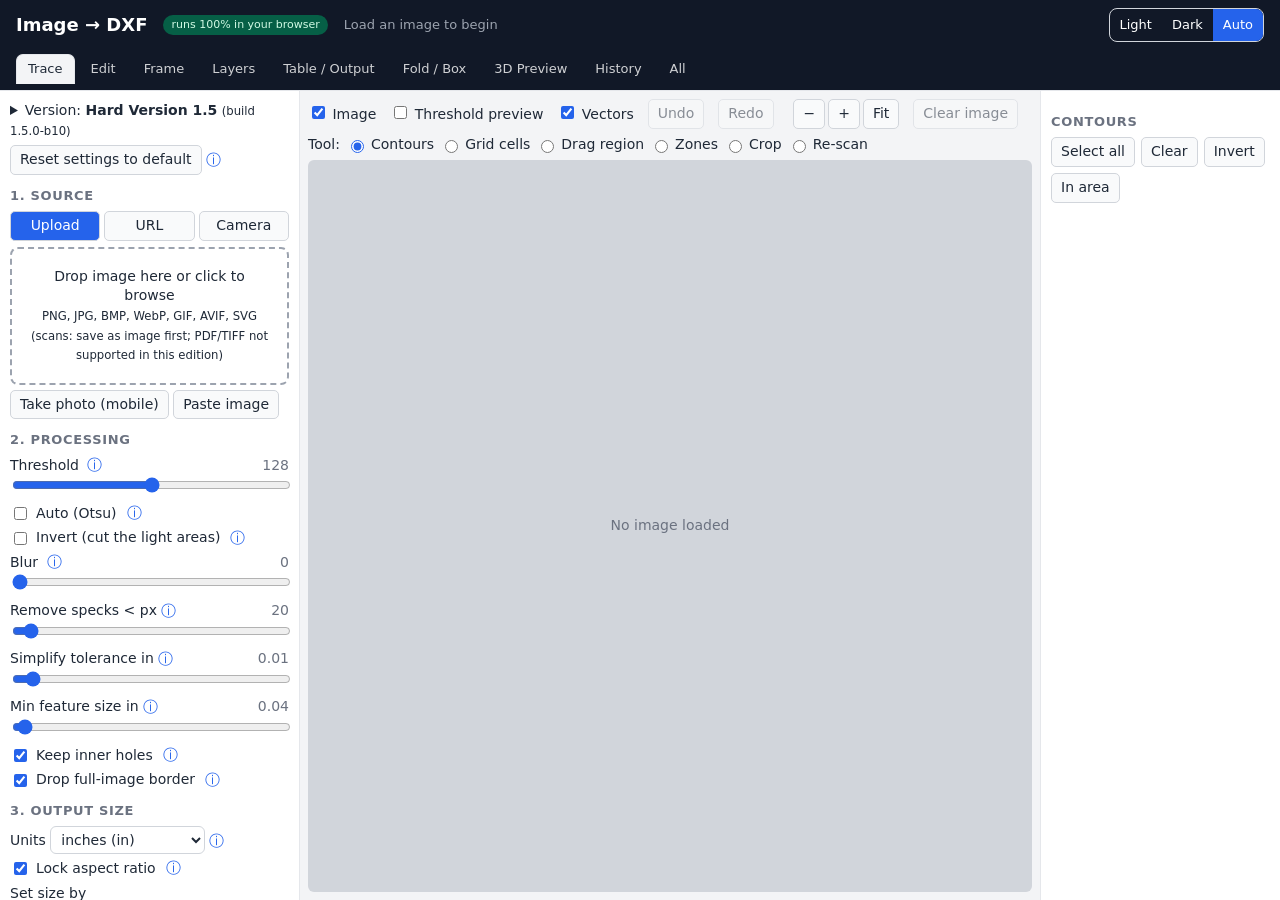
==== commit 6f227985: "Desktop app: serve /v1/ (Hard Version 1) from web/; test" ====
--- a/web/index.html
+++ b/web/index.html
@@ -13,7 +13,7 @@
 <link rel="icon" type="image/png" sizes="192x192" href="icons/icon-192.png">
 <script>(function(){try{var t=localStorage.getItem('i2d-theme');if(t==='light'||t==='dark')document.documentElement.setAttribute('data-theme',t);}catch(e){}})();</script>
 <title>Image → DXF cut file (browser edition)</title>
-<link rel="stylesheet" href="style.css?v=1.5.0-b9">
+<link rel="stylesheet" href="style.css?v=1.5.0-b10">
 </head><body>
 <header><h1>Image → DXF</h1><span class="badge" title="Nothing is uploaded: all processing happens in this browser tab.">runs 100% in your browser</span><span id="status" class="status" role="status" aria-live="polite">Load an image to begin</span>
 <div class="theme" id="themeSwitch" role="group" aria-label="Color theme"><button data-theme="light">Light</button><button data-theme="dark">Dark</button><button data-theme="auto" class="on">Auto</button></div>
@@ -312,12 +312,12 @@
   <ul id="list"></ul>
 </aside>
 </main>
-<script src="js/theme.js?v=1.5.0-b9"></script>
-<script src="js/polygon-clipping.umd.min.js?v=1.5.0-b9"></script>
-<script src="js/trace.js?v=1.5.0-b9"></script>
-<script src="js/dxf.js?v=1.5.0-b9"></script>
-<script src="js/app.js?v=1.5.0-b9"></script>
-<script src="js/version.js?v=1.5.0-b9"></script>
-<script src="js/v15.js?v=1.5.0-b9"></script>
-<script src="js/fold.js?v=1.5.0-b9"></script>
+<script src="js/theme.js?v=1.5.0-b10"></script>
+<script src="js/polygon-clipping.umd.min.js?v=1.5.0-b10"></script>
+<script src="js/trace.js?v=1.5.0-b10"></script>
+<script src="js/dxf.js?v=1.5.0-b10"></script>
+<script src="js/app.js?v=1.5.0-b10"></script>
+<script src="js/version.js?v=1.5.0-b10"></script>
+<script src="js/v15.js?v=1.5.0-b10"></script>
+<script src="js/fold.js?v=1.5.0-b10"></script>
 </body></html>
